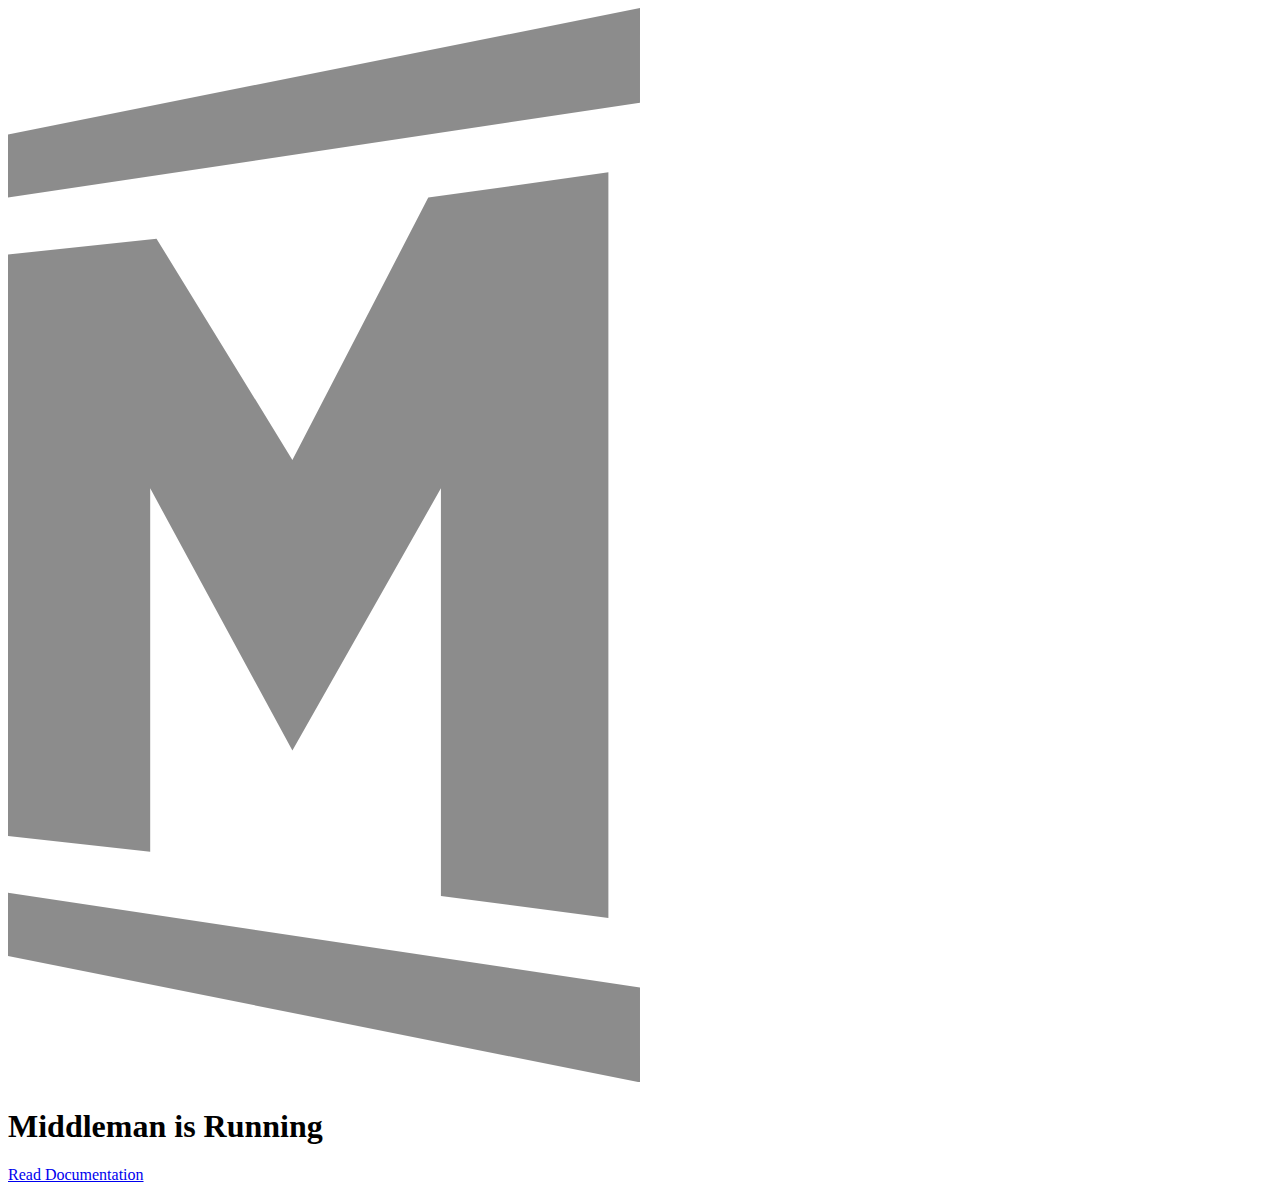
==== docs/index.html @ a5adbe54 "Changed name of build folder" ====
<!doctype html>
<html>
  <head>
    <meta charset="utf-8">
    <meta http-equiv="x-ua-compatible" content="ie=edge">
    <meta name="viewport"
          content="width=device-width, initial-scale=1, shrink-to-fit=no">
    <!-- Use the title from a page's frontmatter if it has one -->
    <title>Welcome to Middleman</title>
    <link href="/stylesheets/site.css" rel="stylesheet" />
    <script src="/javascripts/site.js"></script>
  </head>
  <body>
    <svg xmlns="http://www.w3.org/2000/svg" viewBox="0 0 400 340" class="middleman-logo" aria-labelledby="middleman-logo__title" role="img">
  <title id="middleman-logo__title">Middleman</title>
  <path class="middleman-logo__top-left-bar" fill-opacity=".45" d="M0 40L200 0v30L0 60z"/>
  <path class="middleman-logo__top-right-bar" fill="#fff" d="M200 0l200 40v20L200 30z"/>
  <path class="middleman-logo__left-m" fill-opacity=".45" d="M0 78v184l45 5V152l45 83 47-83v129l53 7V52l-57 8-43 83-43-70z"/>
  <path class="middleman-logo__right-m" fill="#fff" d="M400 78v184l-45 5V152l-45 83-47-83v129l-53 7V52l57 8 43 83 43-70z"/>
  <path class="middleman-logo__bottom-left-bar" fill-opacity=".45" d="M0 300l200 40v-30L0 280z"/>
  <path class="middleman-logo__bottom-right-bar" fill="#fff" d="M200 340l200-40v-20l-200 30z"/>
</svg>

<h1>
  Middleman is Running
</h1>

<a href="https://middlemanapp.com/basics/templating_language/" target="_blank">Read Documentation</a>

  </body>
</html>
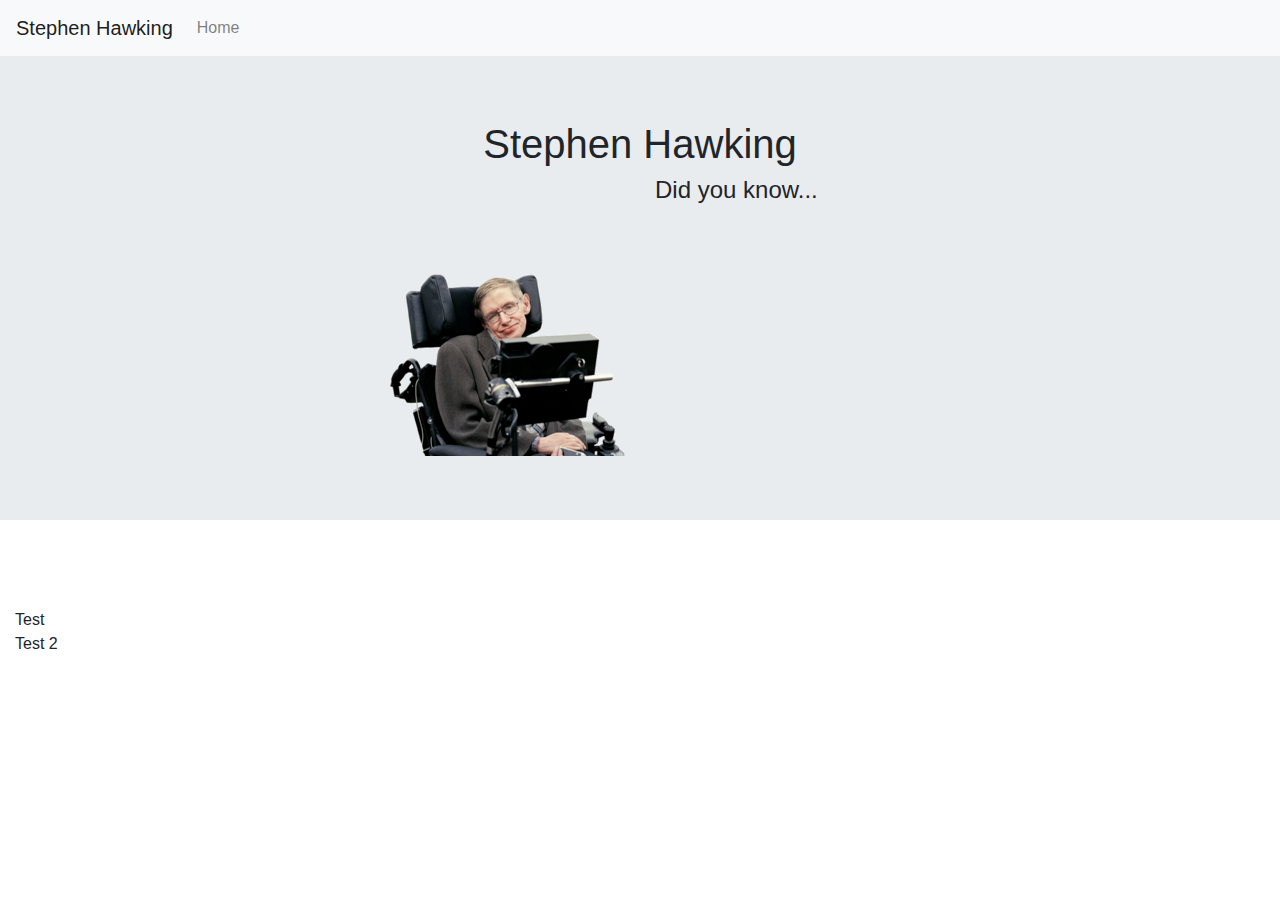
==== commit eb633476: "Updates" ====
--- a/docs/index.html
+++ b/docs/index.html
@@ -5,27 +5,60 @@
     <meta http-equiv="x-ua-compatible" content="ie=edge">
     <meta name="viewport"
           content="width=device-width, initial-scale=1, shrink-to-fit=no">
+    <link rel="stylesheet" href="https://maxcdn.bootstrapcdn.com/bootstrap/4.0.0/css/bootstrap.min.css" integrity="sha384-Gn5384xqQ1aoWXA+058RXPxPg6fy4IWvTNh0E263XmFcJlSAwiGgFAW/dAiS6JXm" crossorigin="anonymous">
     <!-- Use the title from a page's frontmatter if it has one -->
-    <title>Welcome to Middleman</title>
+    <title>Stephen Hawking | Home</title>
     <link href="/stylesheets/site.css" rel="stylesheet" />
-    <script src="/javascripts/site.js"></script>
+    <link rel="stylesheet"
+  href="https://cdn.jsdelivr.net/npm/animate.css@3.5.2/animate.min.css">
   </head>
   <body>
-    <svg xmlns="http://www.w3.org/2000/svg" viewBox="0 0 400 340" class="middleman-logo" aria-labelledby="middleman-logo__title" role="img">
-  <title id="middleman-logo__title">Middleman</title>
-  <path class="middleman-logo__top-left-bar" fill-opacity=".45" d="M0 40L200 0v30L0 60z"/>
-  <path class="middleman-logo__top-right-bar" fill="#fff" d="M200 0l200 40v20L200 30z"/>
-  <path class="middleman-logo__left-m" fill-opacity=".45" d="M0 78v184l45 5V152l45 83 47-83v129l53 7V52l-57 8-43 83-43-70z"/>
-  <path class="middleman-logo__right-m" fill="#fff" d="M400 78v184l-45 5V152l-45 83-47-83v129l-53 7V52l57 8 43 83 43-70z"/>
-  <path class="middleman-logo__bottom-left-bar" fill-opacity=".45" d="M0 300l200 40v-30L0 280z"/>
-  <path class="middleman-logo__bottom-right-bar" fill="#fff" d="M200 340l200-40v-20l-200 30z"/>
-</svg>
+    <nav class="navbar navbar-expand-lg navbar-light bg-light">
+      <a class="navbar-brand" href="#">Stephen Hawking</a>
+      <button class="navbar-toggler" type="button" data-toggle="collapse" data-target="#pageNavbar" aria-controls="pageNavbar" aria-expanded="false" aria-label="Toggle navigation">
+        <span class="navbar-toggler-icon"></span>
+      </button>
 
-<h1>
-  Middleman is Running
-</h1>
+      <div class="collapse navbar-collapse" id="pageNavbar">
+        <ul class="navbar-nav mr-auto">
+          <li class="nav-item">
+            <a class="nav-link" href="#">Home <span class="sr-only">(current)</span></a>
+          </li>
+        </ul>
+      </div>
+    </nav>
+    <script src="https://code.jquery.com/jquery-3.2.1.slim.min.js" integrity="sha384-KJ3o2DKtIkvYIK3UENzmM7KCkRr/rE9/Qpg6aAZGJwFDMVNA/GpGFF93hXpG5KkN" crossorigin="anonymous"></script>
+    <script src="https://cdnjs.cloudflare.com/ajax/libs/popper.js/1.12.9/umd/popper.min.js" integrity="sha384-ApNbgh9B+Y1QKtv3Rn7W3mgPxhU9K/ScQsAP7hUibX39j7fakFPskvXusvfa0b4Q" crossorigin="anonymous"></script>
+    <script src="https://maxcdn.bootstrapcdn.com/bootstrap/4.0.0/js/bootstrap.min.js" integrity="sha384-JZR6Spejh4U02d8jOt6vLEHfe/JQGiRRSQQxSfFWpi1MquVdAyjUar5+76PVCmYl" crossorigin="anonymous"></script>
+    <div class="jumbotron jumbotron-fluid page-background">
+  <h1 class="text-center">Stephen Hawking</h1>
+  <div class="row">
+    <div class="col-lg-6">
+      <img src="images/hawking-stephen.png" class="float-right animated bounceInLeft" />
+    </div>
+    <div class="col-lg-6">
+      <h4 class="text-left animated bounceInRight">Did you know...</h4>
+      <p class='text-left animated bounceInRight' id="dyk-text"></p>
+    </div>
+  </div>
+</div>
+<div class="container-fluid timeline">
+  <h1 class="text-white">Timeline</h1>
+  <div class="timeline-body">
+        <div class="timeline-item left animateOnScroll" >
+          <div class="animated content ">
+            Test
+          </div>
+        </div>
+        <div class="timeline-item right animateOnScroll">
+          <div class="content animated">
+            Test 2
+          </div>
+        </div>
+    </div>
+</div>
+<script src="/javascripts/home.js"></script>
 
-<a href="https://middlemanapp.com/basics/templating_language/" target="_blank">Read Documentation</a>
 
   </body>
 </html>
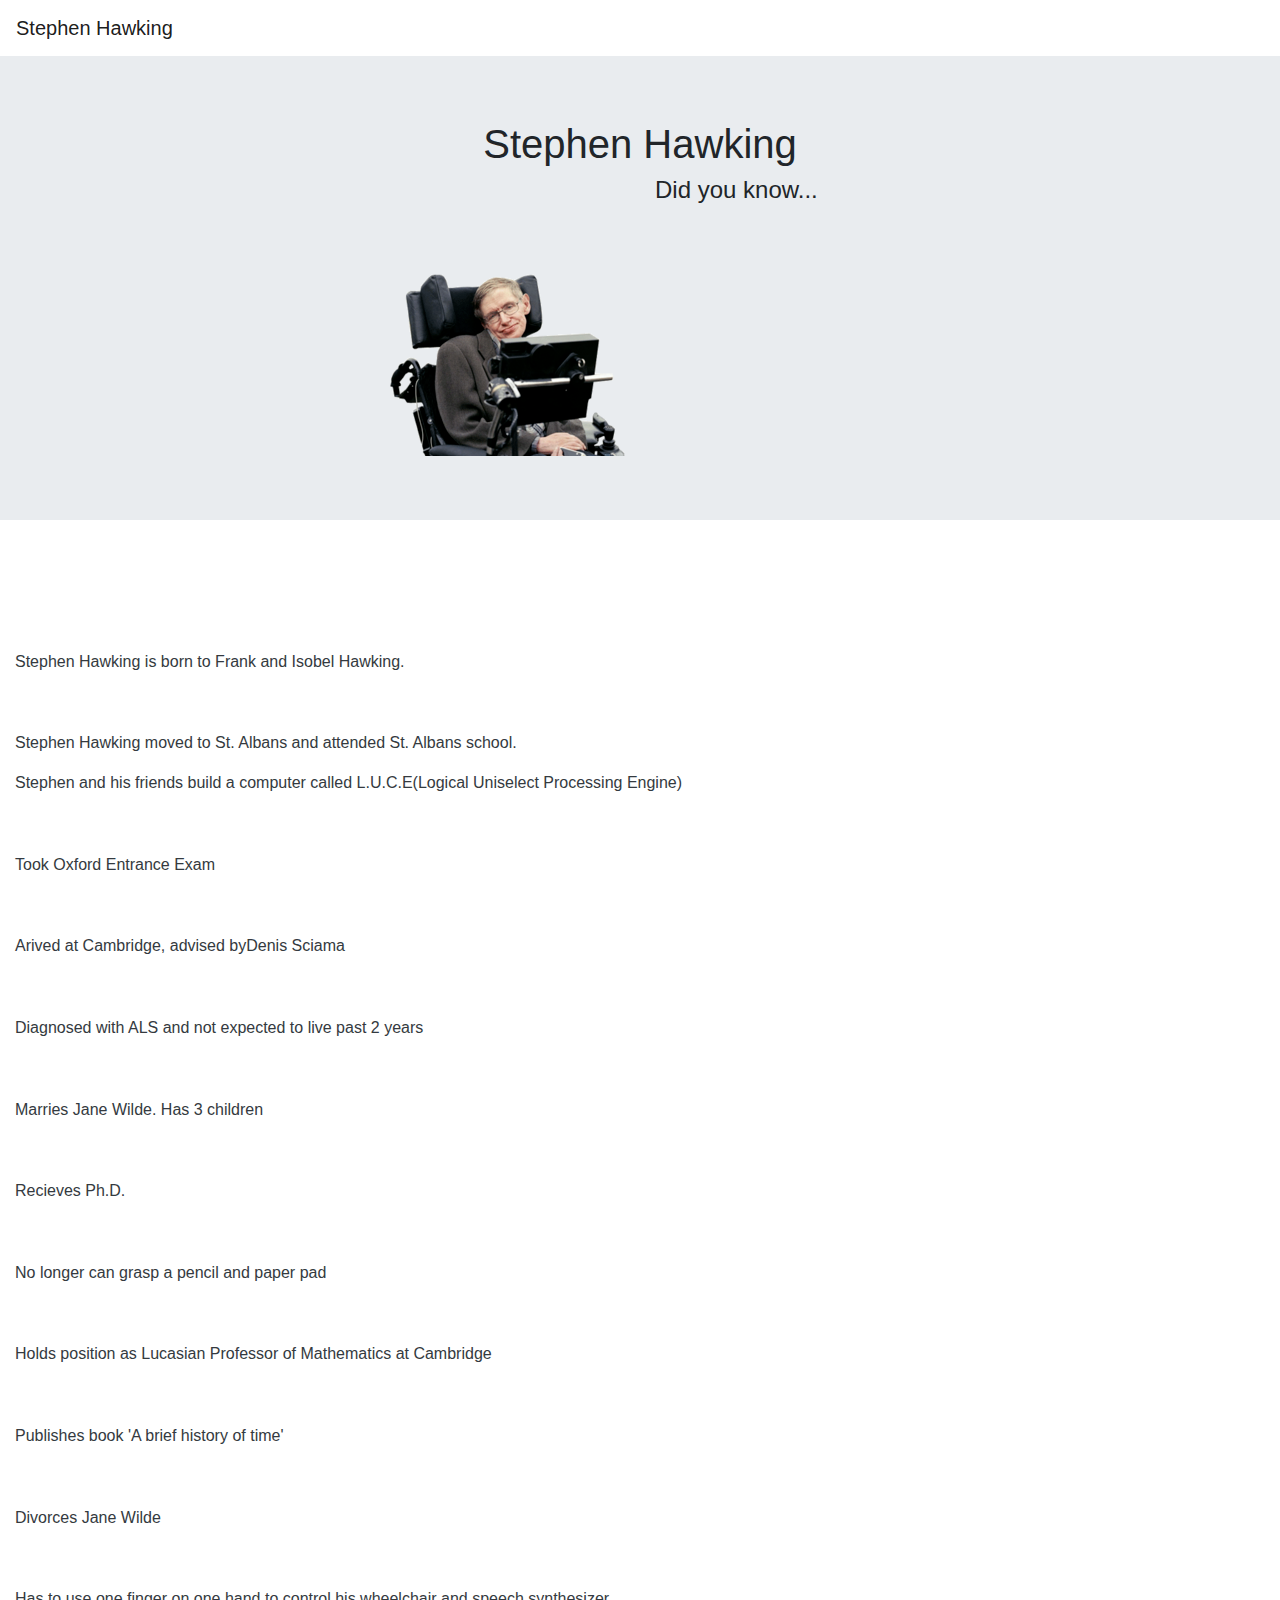
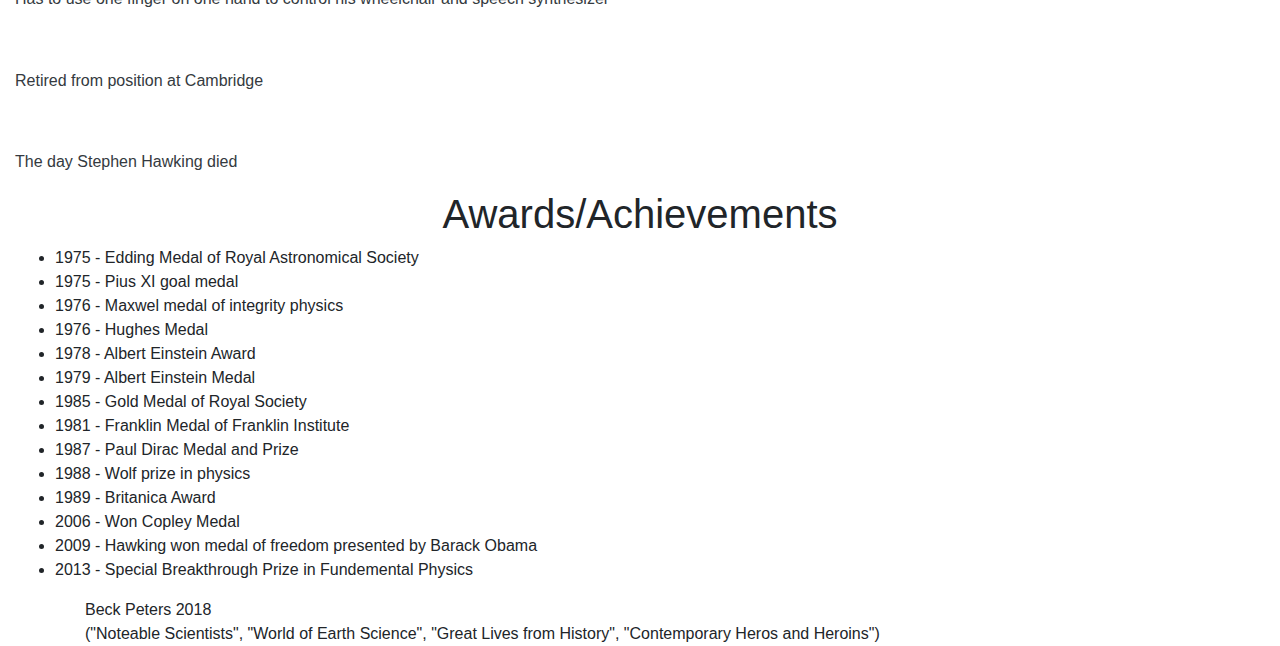
==== commit b26945d0: "Update" ====
--- a/docs/index.html
+++ b/docs/index.html
@@ -11,21 +11,22 @@
     <link href="/stylesheets/site.css" rel="stylesheet" />
     <link rel="stylesheet"
   href="https://cdn.jsdelivr.net/npm/animate.css@3.5.2/animate.min.css">
+  <link href="https://fonts.googleapis.com/css?family=Lobster" rel="stylesheet">
   </head>
   <body>
-    <nav class="navbar navbar-expand-lg navbar-light bg-light">
+    <nav class="navbar navbar-expand-lg navbar-light">
       <a class="navbar-brand" href="#">Stephen Hawking</a>
       <button class="navbar-toggler" type="button" data-toggle="collapse" data-target="#pageNavbar" aria-controls="pageNavbar" aria-expanded="false" aria-label="Toggle navigation">
         <span class="navbar-toggler-icon"></span>
       </button>
 
-      <div class="collapse navbar-collapse" id="pageNavbar">
+      <!-- <div class="collapse navbar-collapse" id="pageNavbar">
         <ul class="navbar-nav mr-auto">
           <li class="nav-item">
             <a class="nav-link" href="#">Home <span class="sr-only">(current)</span></a>
           </li>
         </ul>
-      </div>
+      </div> -->
     </nav>
     <script src="https://code.jquery.com/jquery-3.2.1.slim.min.js" integrity="sha384-KJ3o2DKtIkvYIK3UENzmM7KCkRr/rE9/Qpg6aAZGJwFDMVNA/GpGFF93hXpG5KkN" crossorigin="anonymous"></script>
     <script src="https://cdnjs.cloudflare.com/ajax/libs/popper.js/1.12.9/umd/popper.min.js" integrity="sha384-ApNbgh9B+Y1QKtv3Rn7W3mgPxhU9K/ScQsAP7hUibX39j7fakFPskvXusvfa0b4Q" crossorigin="anonymous"></script>
@@ -43,9 +44,9 @@
   </div>
 </div>
 <div class="container-fluid timeline">
-  <h1 class="text-white">Timeline</h1>
+  <h1 class="text-white">A brief history Timeline...</h1>
   <div class="timeline-body">
-        <div class="timeline-item left animateOnScroll" >
+        <!-- <div class="timeline-item left animateOnScroll" >
           <div class="animated content ">
             Test
           </div>
@@ -54,11 +55,213 @@
           <div class="content animated">
             Test 2
           </div>
-        </div>
-    </div>
+        </div> -->
+        <div class="timeline-item left animateOnScroll" >
+  <div class="animated content ">
+    <h3 class="text-white">Jan 8, 1942</h3>
+    <p class="event-content text-dark">
+      Stephen Hawking is born to Frank and Isobel Hawking.
+    </p>
+  </div>
+</div>
+
+        <div class="timeline-item right animateOnScroll" >
+  <div class="animated content ">
+    <h3 class="text-white">~1950</h3>
+    <p class="event-content text-dark">
+      Stephen Hawking moved to St. Albans and attended St. Albans school.
+    </p>
+  </div>
+</div>
+
+        <div class="timeline-item left animateOnScroll" >
+  <div class="animated content ">
+    <h3 class="text-white"></h3>
+    <p class="event-content text-dark">
+      Stephen and his friends build a computer called L.U.C.E(Logical Uniselect Processing Engine)
+    </p>
+  </div>
+</div>
+
+        <div class="timeline-item right animateOnScroll" >
+  <div class="animated content ">
+    <h3 class="text-white">1959</h3>
+    <p class="event-content text-dark">
+      Took Oxford Entrance Exam
+    </p>
+  </div>
+</div>
+
+        <div class="timeline-item left animateOnScroll" >
+  <div class="animated content ">
+    <h3 class="text-white">1962</h3>
+    <p class="event-content text-dark">
+      Arived at Cambridge, advised byDenis Sciama
+    </p>
+  </div>
+</div>
+
+        <div class="timeline-item right animateOnScroll" >
+  <div class="animated content ">
+    <h3 class="text-white">1963</h3>
+    <p class="event-content text-dark">
+      Diagnosed with ALS and not expected to live past 2 years
+    </p>
+  </div>
+</div>
+
+        <div class="timeline-item left animateOnScroll" >
+  <div class="animated content ">
+    <h3 class="text-white">July 14, 1965</h3>
+    <p class="event-content text-dark">
+      Marries Jane Wilde.  Has 3 children
+    </p>
+  </div>
+</div>
+
+        <div class="timeline-item right animateOnScroll" >
+  <div class="animated content ">
+    <h3 class="text-white">1968</h3>
+    <p class="event-content text-dark">
+      Recieves Ph.D.
+    </p>
+  </div>
+</div>
+
+        <div class="timeline-item left animateOnScroll" >
+  <div class="animated content ">
+    <h3 class="text-white">~1973</h3>
+    <p class="event-content text-dark">
+      No longer can grasp a pencil and paper pad
+    </p>
+  </div>
+</div>
+
+        <div class="timeline-item right animateOnScroll" >
+  <div class="animated content ">
+    <h3 class="text-white">1979</h3>
+    <p class="event-content text-dark">
+      Holds position as Lucasian Professor of Mathematics at Cambridge
+    </p>
+  </div>
+</div>
+
+        <div class="timeline-item left animateOnScroll" >
+  <div class="animated content ">
+    <h3 class="text-white">1989</h3>
+    <p class="event-content text-dark">
+      Publishes book 'A brief history of time'
+    </p>
+  </div>
+</div>
+
+        <div class="timeline-item right animateOnScroll" >
+  <div class="animated content ">
+    <h3 class="text-white">1991</h3>
+    <p class="event-content text-dark">
+      Divorces Jane Wilde
+    </p>
+  </div>
+</div>
+
+        <div class="timeline-item left animateOnScroll" >
+  <div class="animated content ">
+    <h3 class="text-white">1992</h3>
+    <p class="event-content text-dark">
+      Has to use one finger on one hand to control his wheelchair and speech synthesizer
+    </p>
+  </div>
+</div>
+
+        <div class="timeline-item right animateOnScroll" >
+  <div class="animated content ">
+    <h3 class="text-white">2009</h3>
+    <p class="event-content text-dark">
+      Retired from position at Cambridge
+    </p>
+  </div>
+</div>
+
+        <div class="timeline-item left animateOnScroll" >
+  <div class="animated content ">
+    <h3 class="text-white">March 14, 2018</h3>
+    <p class="event-content text-dark">
+      The day Stephen Hawking died
+    </p>
+  </div>
+</div>
+
+    </div>
+</div>
+<div class="container-fluid">
+  <h1 class="text-center"1>Awards/Achievements</h1>
+  <ul class="awards-list">
+    <li class="animated awards-item animateOnScroll">
+  1975 - Edding Medal of Royal Astronomical Society
+</li>
+
+    <li class="animated awards-item animateOnScroll">
+  1975 - Pius XI goal medal
+</li>
+
+    <li class="animated awards-item animateOnScroll">
+  1976 - Maxwel medal of integrity physics
+</li>
+
+    <li class="animated awards-item animateOnScroll">
+  1976 - Hughes Medal
+</li>
+
+    <li class="animated awards-item animateOnScroll">
+  1978 - Albert Einstein Award
+</li>
+
+    <li class="animated awards-item animateOnScroll">
+  1979 - Albert Einstein Medal
+</li>
+
+    <li class="animated awards-item animateOnScroll">
+  1985 - Gold Medal of Royal Society
+</li>
+
+    <li class="animated awards-item animateOnScroll">
+  1981 - Franklin Medal of Franklin Institute
+</li>
+
+    <li class="animated awards-item animateOnScroll">
+  1987 - Paul Dirac Medal and Prize
+</li>
+
+    <li class="animated awards-item animateOnScroll">
+  1988 - Wolf prize in physics
+</li>
+
+    <li class="animated awards-item animateOnScroll">
+  1989 - Britanica Award
+</li>
+
+    <li class="animated awards-item animateOnScroll">
+  2006 - Won Copley Medal
+</li>
+
+    <li class="animated awards-item animateOnScroll">
+  2009 - Hawking won medal of freedom presented by Barack Obama
+</li>
+
+    <li class="animated awards-item animateOnScroll">
+  2013 - Special Breakthrough Prize in Fundemental Physics
+</li>
+
+  </ul>
+
 </div>
 <script src="/javascripts/home.js"></script>
 
-
+    <div class="container">
+      <footer class="footer">
+        Beck Peters 2018<br />
+        ("Noteable Scientists", "World of Earth Science", "Great Lives from History", "Contemporary Heros and Heroins")
+      </footer>
+    </div>
   </body>
 </html>
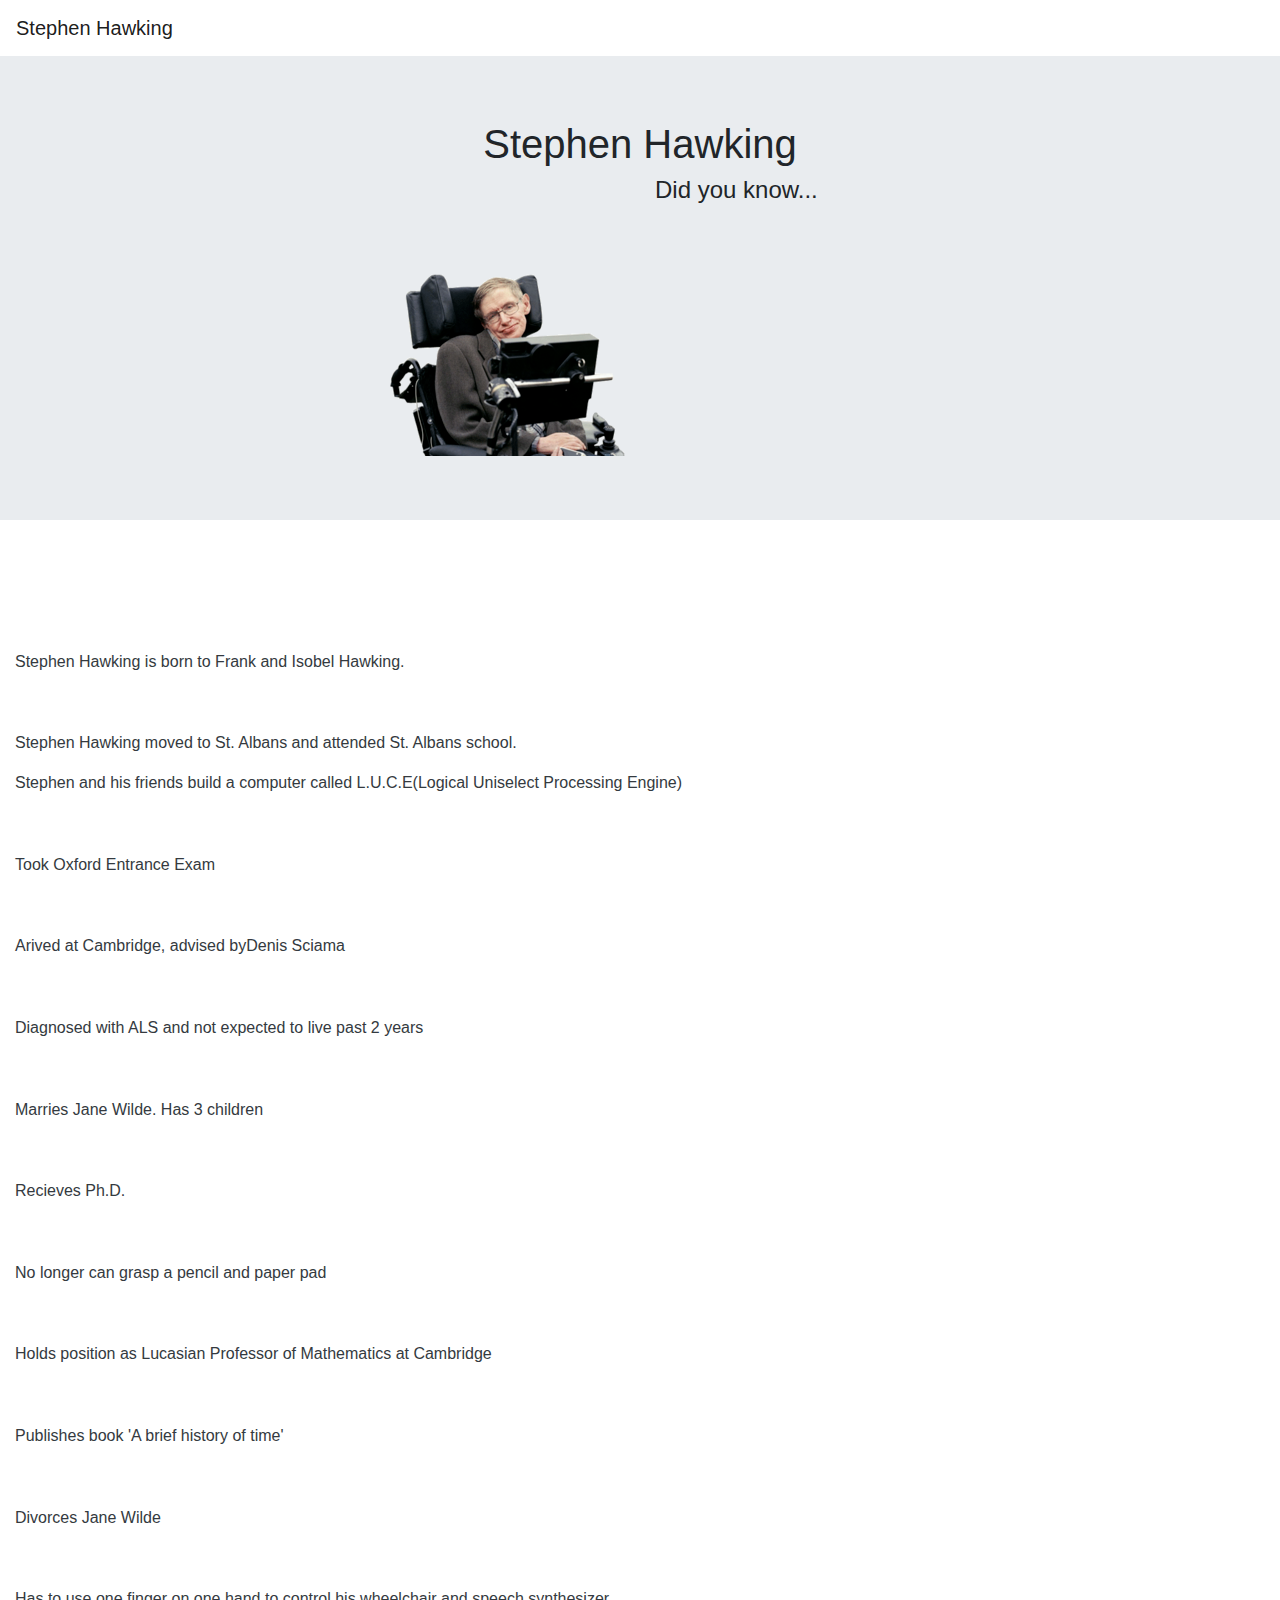
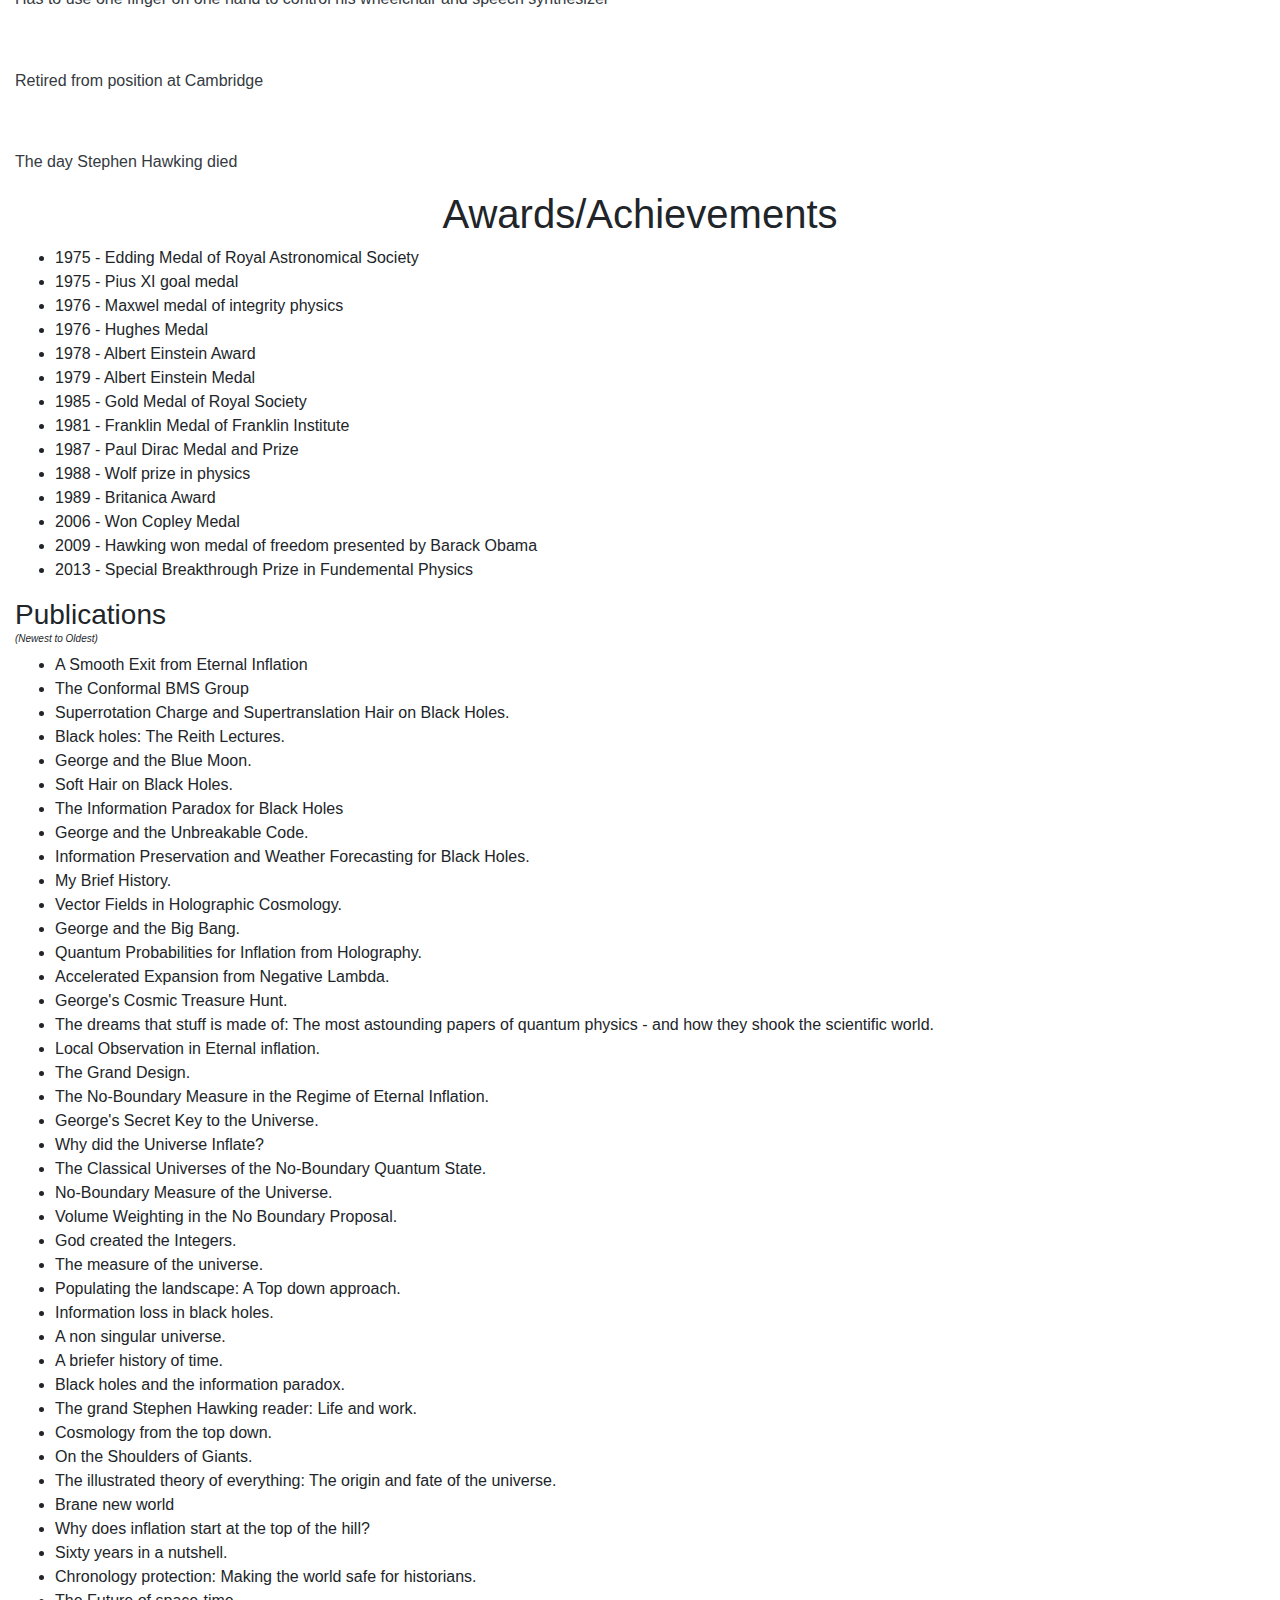
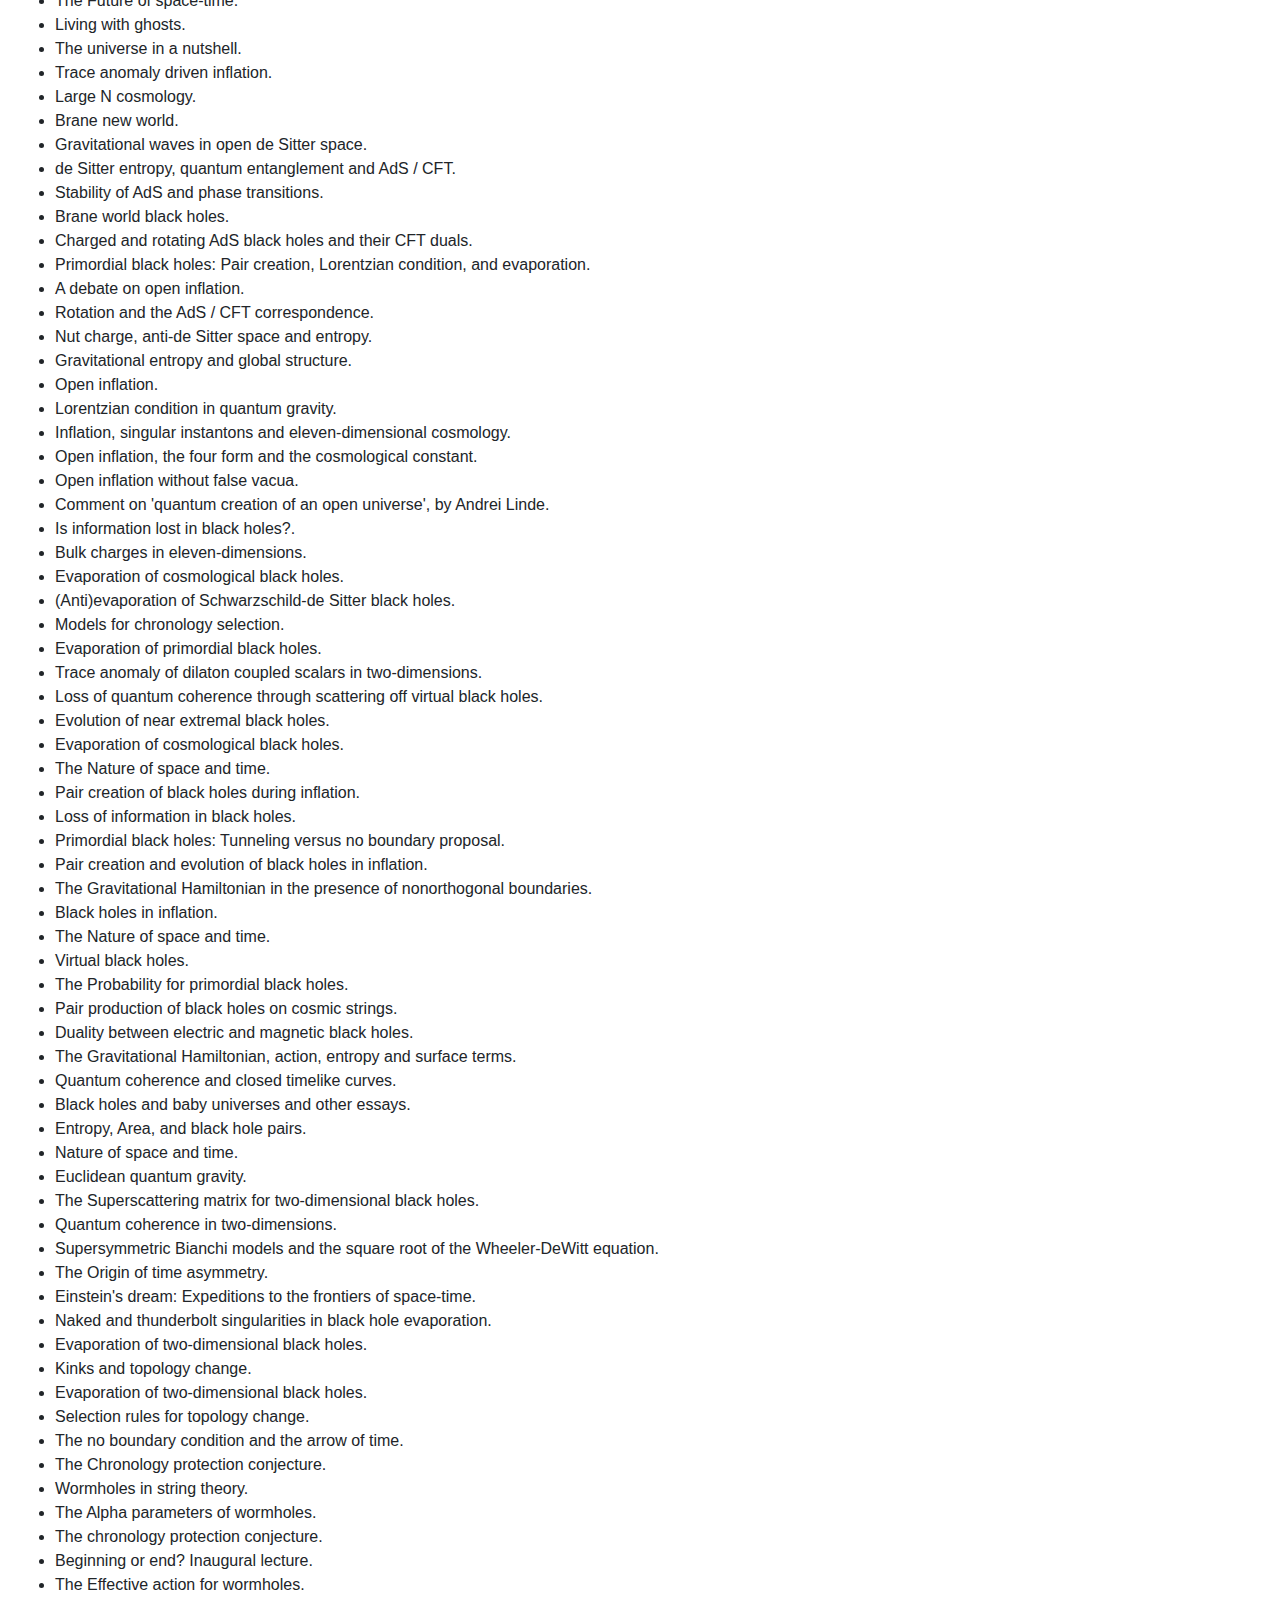
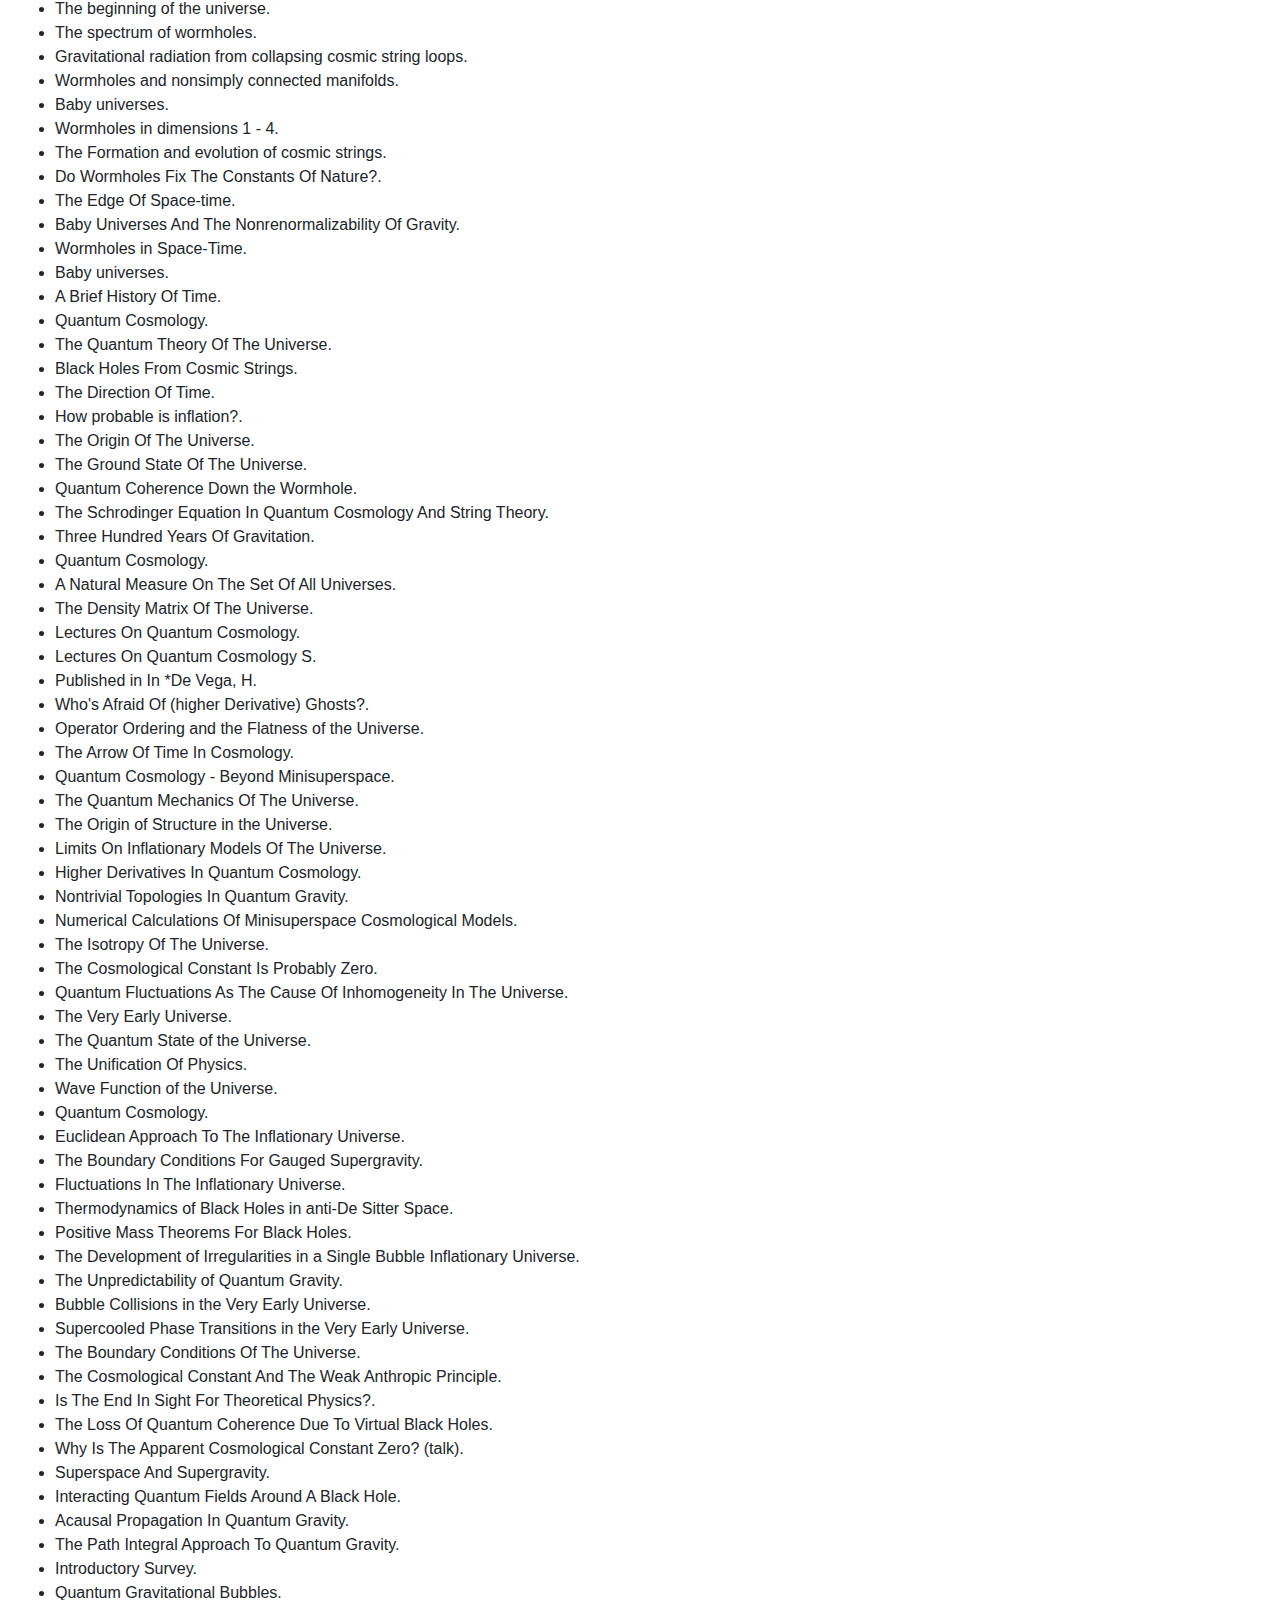
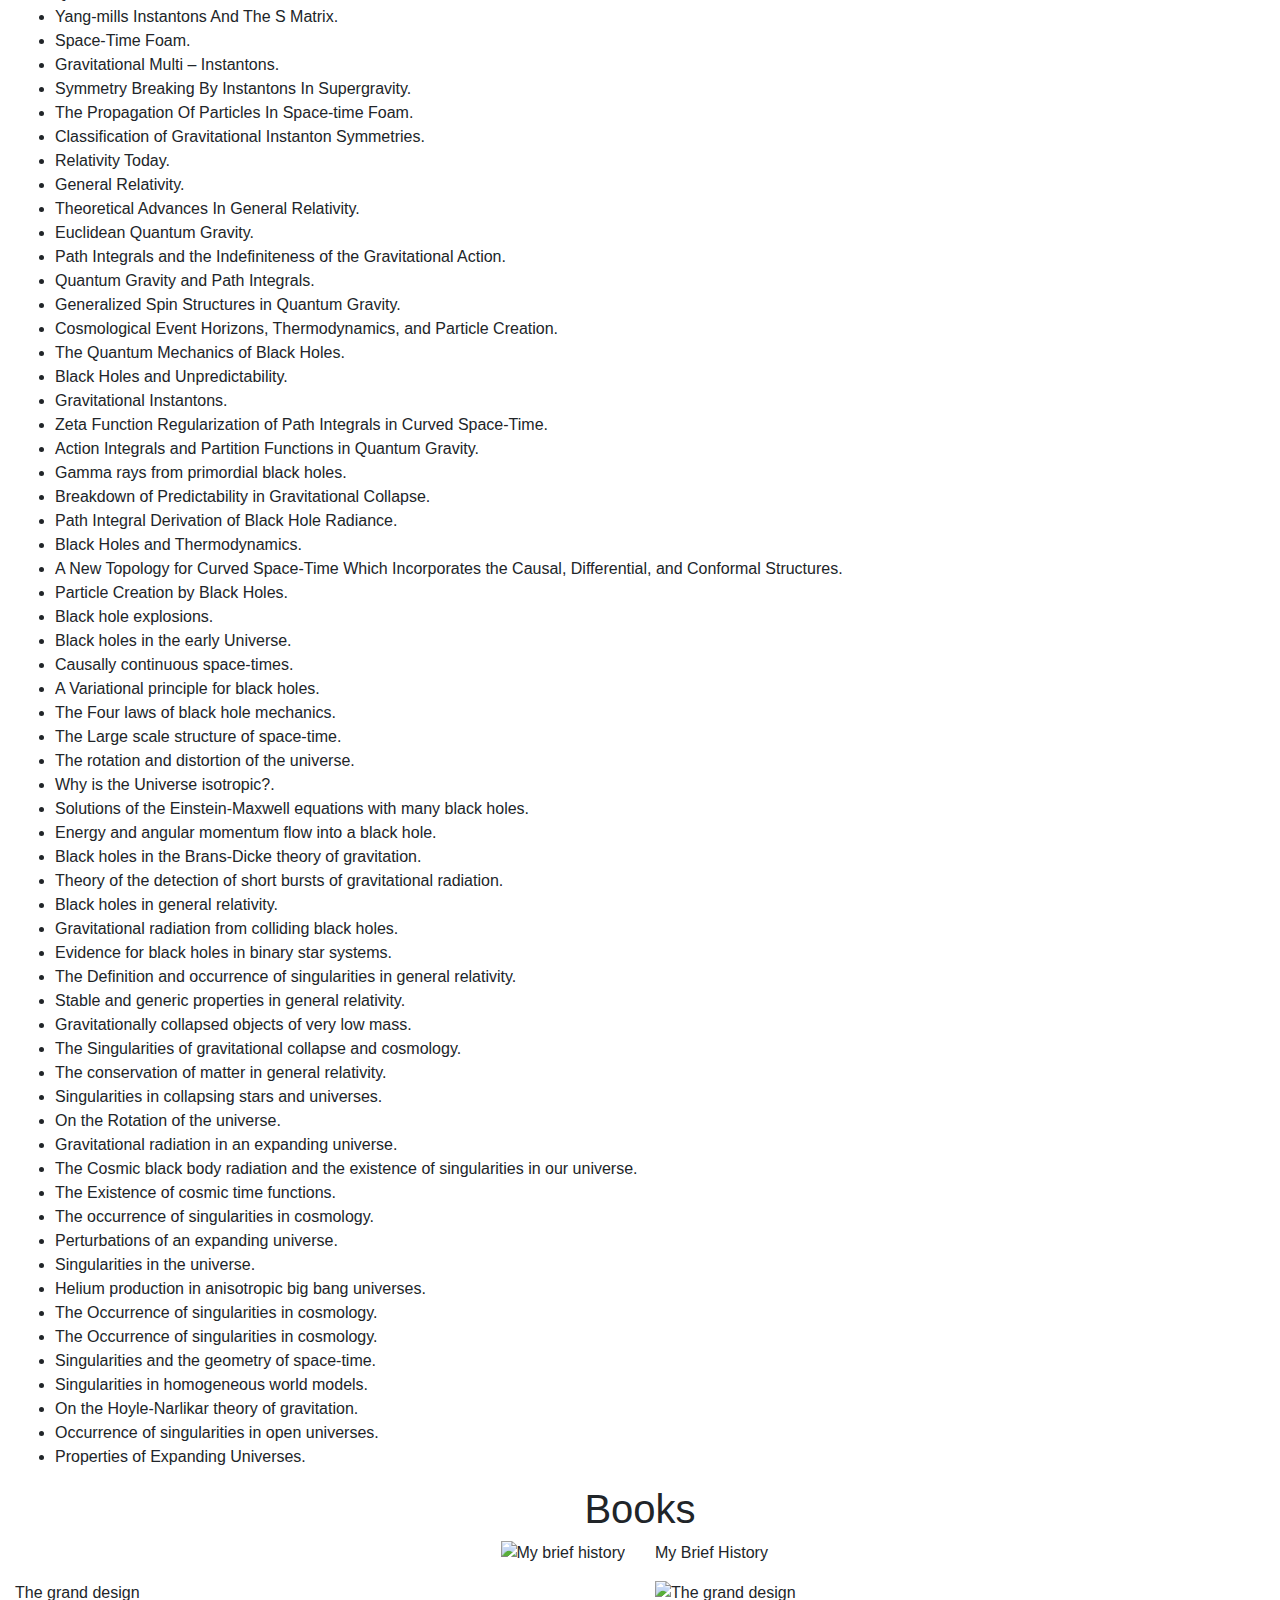
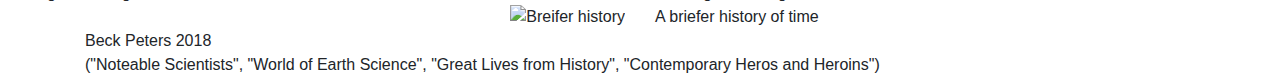
==== commit 63ea18ee: "Updates" ====
--- a/docs/index.html
+++ b/docs/index.html
@@ -15,7 +15,7 @@
   </head>
   <body>
     <nav class="navbar navbar-expand-lg navbar-light">
-      <a class="navbar-brand" href="#">Stephen Hawking</a>
+      <a class="navbar-brand white-text" href="#">Stephen Hawking</a>
       <button class="navbar-toggler" type="button" data-toggle="collapse" data-target="#pageNavbar" aria-controls="pageNavbar" aria-expanded="false" aria-label="Toggle navigation">
         <span class="navbar-toggler-icon"></span>
       </button>
@@ -253,7 +253,373 @@
 </li>
 
   </ul>
-
+</div>
+<div class="container-fluid publications">
+  <h3 style="margin-bottom: 1px">Publications</h3>
+  <h5 style="font-style: italic; font-size: 10px;">(Newest to Oldest)</h5>
+  <ul>
+    <li>
+      A Smooth Exit from Eternal Inflation
+    </li>
+    <li>
+      The Conformal BMS Group
+    </li>
+    <li>
+      Superrotation Charge and Supertranslation Hair on Black Holes.
+    </li>
+    <li>
+      Black holes: The Reith Lectures.
+    </li>
+    <li>
+      George and the Blue Moon.
+    </li>
+    <li>
+      Soft Hair on Black Holes.
+    </li>
+    <li>
+      The Information Paradox for Black Holes
+    </li>
+    <li>
+      George and the Unbreakable Code.
+    </li>
+    <li>
+      Information Preservation and Weather Forecasting for Black Holes.
+    </li>
+    <li>
+      My Brief History.
+    </li>
+    <li>
+      Vector Fields in Holographic Cosmology.
+    </li>
+    <li>
+      George and the Big Bang.
+    </li>
+    <li>
+      Quantum Probabilities for Inflation from Holography.
+    </li>
+    <li>
+      Accelerated Expansion from Negative Lambda.
+    </li>
+    <li>
+      George's Cosmic Treasure Hunt.
+    </li>
+    <li>
+      The dreams that stuff is made of: The most astounding papers of quantum physics - and how they shook the scientific world.
+    </li>
+    <li>
+      Local Observation in Eternal inflation.
+    </li>
+    <li>
+      The Grand Design.
+    </li>
+    <li>
+      The No-Boundary Measure in the Regime of Eternal Inflation.
+    </li>
+    <li>
+      George's Secret Key to the Universe.
+    </li>
+    <li>
+      Why did the Universe Inflate?
+    </li>
+    <li>
+      The Classical Universes of the No-Boundary Quantum State.
+    </li>
+    <li>
+      No-Boundary Measure of the Universe.
+    </li>
+    <li>
+      Volume Weighting in the No Boundary Proposal.
+    </li>
+    <li>
+      God created the Integers.
+    </li>
+    <li>
+      The measure of the universe.
+    </li>
+    <li>
+      Populating the landscape: A Top down approach.
+    </li>
+    <li>
+      Information loss in black holes.
+    </li>
+    <li>
+      A non singular universe.
+    </li>
+    <li>
+      A briefer  history of time.
+    </li>
+    <li>
+      Black holes and the information paradox.
+    </li>
+    <li>
+      The grand Stephen Hawking reader: Life and work.
+    </li>
+    <li>
+      Cosmology from the top down.
+    </li>
+    <li>
+      On the Shoulders of Giants.
+    </li>
+    <li>
+      The illustrated theory of everything: The origin and fate of the universe.
+    </li>
+    <li>
+      Brane new world
+    </li>
+    <li>
+      Why does inflation start at the top of the hill?
+    </li>
+    <li>
+      Sixty years in a nutshell.
+    </li>
+    <li>
+      Chronology protection: Making the world safe for historians.
+    </li>
+    <li>
+      The Future of space-time.
+    </li>
+    <li>
+      Living with ghosts.
+    </li>
+    <li>
+      The universe in a nutshell.
+    </li>
+    <li>
+      Trace anomaly driven inflation.
+    </li>
+    <li>
+      Large N cosmology.
+    </li>
+    <li>
+      Brane new world.
+    </li>
+    <li>
+      Gravitational waves in open de Sitter space.
+    </li>
+    <li>
+      de Sitter entropy, quantum entanglement and AdS / CFT.
+    </li>
+    <li>
+      Stability of AdS and phase transitions.
+    </li>
+    <li>
+      Brane world black holes.
+    </li>
+    <li>Charged and rotating AdS black holes and their CFT duals.</li>
+    <li>Primordial black holes: Pair creation, Lorentzian condition, and evaporation.</li>
+    <li>A debate on open inflation.</li>
+    <li>Rotation and the AdS / CFT correspondence.</li>
+    <li>Nut charge, anti-de Sitter space and entropy.</li>
+    <li>Gravitational entropy and global structure.</li>
+    <li>Open inflation.</li>
+    <li>Lorentzian condition in quantum gravity.</li>
+    <li>Inflation, singular instantons and eleven-dimensional cosmology.</li>
+    <li>Open inflation, the four form and the cosmological constant.</li>
+    <li>Open inflation without false vacua.</li>
+    <li>Comment on 'quantum creation of an open universe', by Andrei Linde.</li>
+    <li>Is information lost in black holes?.</li>
+    <li>Bulk charges in eleven-dimensions.</li>
+    <li>Evaporation of cosmological black holes.</li>
+    <li>(Anti)evaporation of Schwarzschild-de Sitter black holes.</li>
+    <li>Models for chronology selection.</li>
+    <li>Evaporation of primordial black holes.</li>
+    <li>Trace anomaly of dilaton coupled scalars in two-dimensions.</li>
+    <li>Loss of quantum coherence through scattering off virtual black holes.</li>
+    <li>Evolution of near extremal black holes.</li>
+    <li>Evaporation of cosmological black holes.</li>
+    <li>The Nature of space and time.</li>
+    <li>Pair creation of black holes during inflation.</li>
+    <li>Loss of information in black holes.</li>
+    <li>Primordial black holes: Tunneling versus no boundary proposal.</li>
+    <li>Pair creation and evolution of black holes in inflation.</li>
+    <li>The Gravitational Hamiltonian in the presence of nonorthogonal boundaries.</li>
+    <li>Black holes in inflation.</li>
+    <li>The Nature of space and time.</li>
+    <li>Virtual black holes.</li>
+    <li>The Probability for primordial black holes.</li>
+    <li>Pair production of black holes on cosmic strings.</li>
+    <li>Duality between electric and magnetic black holes.</li>
+    <li>The Gravitational Hamiltonian, action, entropy and surface terms.</li>
+    <li>Quantum coherence and closed timelike curves.</li>
+    <li>Black holes and baby universes and other essays.</li>
+    <li>Entropy, Area, and black hole pairs.</li>
+    <li>Nature of space and time.</li>
+    <li>Euclidean quantum  gravity.</li>
+    <li>The Superscattering matrix for two-dimensional black holes.</li>
+    <li>Quantum coherence in  two-dimensions.</li>
+    <li>Supersymmetric Bianchi models and the square root of the Wheeler-DeWitt equation.</li>
+    <li>The Origin of time asymmetry.</li>
+    <li>Einstein's dream: Expeditions to the frontiers of space-time.</li>
+    <li>Naked and thunderbolt singularities in black hole evaporation.</li>
+    <li>Evaporation of two-dimensional black holes.</li>
+    <li>Kinks and topology change.</li>
+    <li>Evaporation of two-dimensional black holes.</li>
+    <li>Selection rules for topology change.</li>
+    <li>The no boundary condition and the arrow of time.</li>
+    <li>The Chronology protection conjecture.</li>
+    <li>Wormholes in string theory.</li>
+    <li>The Alpha parameters of  wormholes.</li>
+    <li>The chronology protection conjecture.</li>
+    <li>Beginning or end? Inaugural lecture.</li>
+    <li>The Effective action for wormholes.</li>
+    <li>The beginning of the universe.</li>
+    <li>The spectrum of wormholes.</li>
+    <li>Gravitational radiation from collapsing cosmic string loops.</li>
+    <li>Wormholes and nonsimply connected manifolds.</li>
+    <li>Baby universes.</li>
+    <li>Wormholes in dimensions 1 - 4.</li>
+    <li>The Formation and evolution of cosmic strings.</li>
+    <li>Do Wormholes Fix The Constants Of Nature?.</li>
+    <li>The Edge Of Space-time.</li>
+    <li>Baby Universes And The Nonrenormalizability Of Gravity.</li>
+    <li>Wormholes in Space-Time.</li>
+    <li>Baby universes.</li>
+    <li>A Brief History Of Time.</li>
+    <li>Quantum Cosmology.</li>
+    <li>The Quantum Theory Of The Universe.</li>
+    <li>Black Holes From Cosmic Strings.</li>
+    <li>The Direction Of Time.</li>
+    <li>How probable is inflation?.</li>
+    <li>The Origin Of The Universe.</li>
+    <li>The Ground State Of The Universe.</li>
+    <li>Quantum Coherence Down the Wormhole.</li>
+    <li>The Schrodinger Equation In Quantum Cosmology And String Theory.</li>
+    <li>Three Hundred Years Of Gravitation.</li>
+    <li>Quantum Cosmology.</li>
+    <li>A Natural Measure On The Set Of All Universes.</li>
+    <li>The Density Matrix Of The Universe.</li>
+    <li>Lectures On Quantum Cosmology.</li>
+    <li>Lectures On Quantum Cosmology S.</li>
+    <li>Published in In *De Vega, H.</li>
+    <li>Who's Afraid Of (higher Derivative) Ghosts?.</li>
+    <li>Operator Ordering and the Flatness of the Universe.</li>
+    <li>The Arrow Of Time In Cosmology.</li>
+    <li>Quantum Cosmology - Beyond Minisuperspace.</li>
+    <li>The  Quantum Mechanics Of The Universe.</li>
+    <li>The Origin of Structure in the Universe.</li>
+    <li>Limits On Inflationary Models Of The Universe.</li>
+    <li>Higher Derivatives In Quantum Cosmology.</li>
+    <li>Nontrivial Topologies In Quantum Gravity.</li>
+    <li>Numerical Calculations Of Minisuperspace Cosmological Models.</li>
+    <li>The  Isotropy Of The Universe.</li>
+    <li>The Cosmological Constant Is Probably Zero.</li>
+    <li>Quantum Fluctuations As The Cause Of Inhomogeneity In The Universe.</li>
+    <li>The Very Early Universe.</li>
+    <li>The Quantum State of the Universe.</li>
+    <li>The Unification Of Physics.</li>
+    <li>Wave Function of the Universe.</li>
+    <li>Quantum Cosmology.</li>
+    <li>Euclidean Approach To The Inflationary Universe.</li>
+    <li>The Boundary Conditions For Gauged Supergravity.</li>
+    <li>Fluctuations  In The Inflationary Universe.</li>
+    <li>Thermodynamics of Black Holes in anti-De Sitter Space.</li>
+    <li>Positive Mass Theorems For Black Holes.</li>
+    <li>The Development of Irregularities in a Single Bubble Inflationary Universe.</li>
+    <li>The Unpredictability of Quantum Gravity.</li>
+    <li>Bubble Collisions in the Very Early Universe.</li>
+    <li>Supercooled Phase Transitions in the Very Early Universe.</li>
+    <li>The Boundary Conditions Of The Universe.</li>
+    <li>The Cosmological Constant And The Weak Anthropic Principle.</li>
+    <li>Is The End In Sight For Theoretical Physics?.</li>
+    <li>The Loss Of Quantum Coherence Due To Virtual Black  Holes.</li>
+    <li>Why Is The Apparent Cosmological Constant Zero?  (talk).</li>
+    <li>Superspace  And Supergravity.</li>
+    <li>Interacting Quantum Fields Around A Black Hole.</li>
+    <li>Acausal Propagation In Quantum Gravity.</li>
+    <li>The Path Integral Approach To Quantum  Gravity.</li>
+    <li>Introductory Survey.</li>
+    <li>Quantum Gravitational Bubbles.</li>
+    <li>Yang-mills Instantons And The S Matrix.</li>
+    <li>Space-Time Foam.</li>
+    <li>Gravitational Multi – Instantons.</li>
+    <li>Symmetry Breaking By Instantons In Supergravity.</li>
+    <li>The Propagation Of Particles In Space-time Foam.</li>
+    <li>Classification of Gravitational Instanton Symmetries.</li>
+    <li>Relativity Today.</li>
+    <li>General Relativity.</li>
+    <li>Theoretical Advances In General Relativity.</li>
+    <li>Euclidean Quantum Gravity.</li>
+    <li>Path Integrals and the Indefiniteness of the Gravitational Action.</li>
+    <li>Quantum Gravity and Path Integrals.</li>
+    <li>Generalized Spin Structures in Quantum Gravity.</li>
+    <li>Cosmological Event Horizons, Thermodynamics, and Particle Creation.</li>
+    <li>The Quantum Mechanics of Black Holes.</li>
+    <li>Black Holes and Unpredictability.</li>
+    <li>Gravitational Instantons.</li>
+    <li>Zeta Function Regularization of Path Integrals in Curved Space-Time.</li>
+    <li>Action Integrals and Partition Functions in Quantum Gravity.</li>
+    <li>Gamma rays from primordial black holes.</li>
+    <li>Breakdown of Predictability in Gravitational Collapse.</li>
+    <li>Path Integral Derivation of Black Hole Radiance.</li>
+    <li>Black Holes and Thermodynamics.</li>
+    <li>A New Topology for Curved Space-Time Which Incorporates the Causal, Differential, and Conformal Structures.</li>
+    <li>Particle Creation by Black Holes.</li>
+    <li>Black hole explosions.</li>
+    <li>Black holes in the early Universe.</li>
+    <li>Causally continuous space-times.</li>
+    <li>A Variational principle for black holes.</li>
+    <li>The Four laws of black hole mechanics.</li>
+    <li>The Large scale structure of space-time.</li>
+    <li>The rotation and distortion of the universe.</li>
+    <li>Why is the Universe isotropic?.</li>
+    <li>Solutions of the Einstein-Maxwell equations with many black holes.</li>
+    <li>Energy and angular momentum flow into a black hole.</li>
+    <li>Black holes in the Brans-Dicke theory of gravitation.</li>
+    <li>Theory of the detection of short bursts of gravitational radiation.</li>
+    <li>Black holes in general relativity.</li>
+    <li>Gravitational radiation from colliding black holes.</li>
+    <li>Evidence for black holes in binary star systems.</li>
+    <li>The Definition and occurrence of singularities in general relativity.</li>
+    <li>Stable and generic properties in general relativity.</li>
+    <li>Gravitationally collapsed objects of very low mass.</li>
+    <li>The Singularities of gravitational collapse and cosmology.</li>
+    <li>The conservation of matter in general relativity.</li>
+    <li>Singularities in collapsing stars and universes.</li>
+    <li>On the Rotation of the universe.</li>
+    <li>Gravitational radiation in an expanding universe.</li>
+    <li>The Cosmic black body radiation and the existence of singularities in our universe.</li>
+    <li>The Existence of cosmic time functions.</li>
+    <li>The occurrence of singularities in cosmology.</li>
+    <li>Perturbations of an expanding universe.</li>
+    <li>Singularities in the universe.</li>
+    <li>Helium production in anisotropic big bang universes.</li>
+    <li>The Occurrence of singularities in cosmology.</li>
+    <li>The Occurrence of singularities in cosmology.</li>
+    <li>Singularities and the geometry of space-time.</li>
+    <li>Singularities in homogeneous world models.</li>
+    <li>On the Hoyle-Narlikar theory of gravitation.</li>
+    <li>Occurrence of singularities in open universes.</li>
+    <li>Properties of Expanding Universes.</li>
+  </ul>
+</div>
+<div class="container-fluid">
+  <h1 class="text-center">Books</h1>
+  <div class="row">
+    <div class="col-lg-6">
+      <img src="/images/my_brief_history.jpg" class="float-right" alt="My brief history" />
+    </div>
+    <div class='col-lg-6'>
+      <p>
+        My Brief History
+      </p>
+    </div>
+  </div>
+  <div class="row">
+    <div class="col-lg-6">
+      The grand design
+    </div>
+    <div class="col-lg-6">
+      <img src="/images/the_grand_design.gif" class="float-left" alt="The grand design" />
+    </div>
+  </div>
+  <div class="row">
+    <div class="col-lg-6">
+      <img src="/images/breifer_history.jpg" class="float-right" alt="Breifer history" />
+    </div>
+    <div class="col-lg-6">
+      A briefer history of time
+    </div>
+  </div>
 </div>
 <script src="/javascripts/home.js"></script>
 
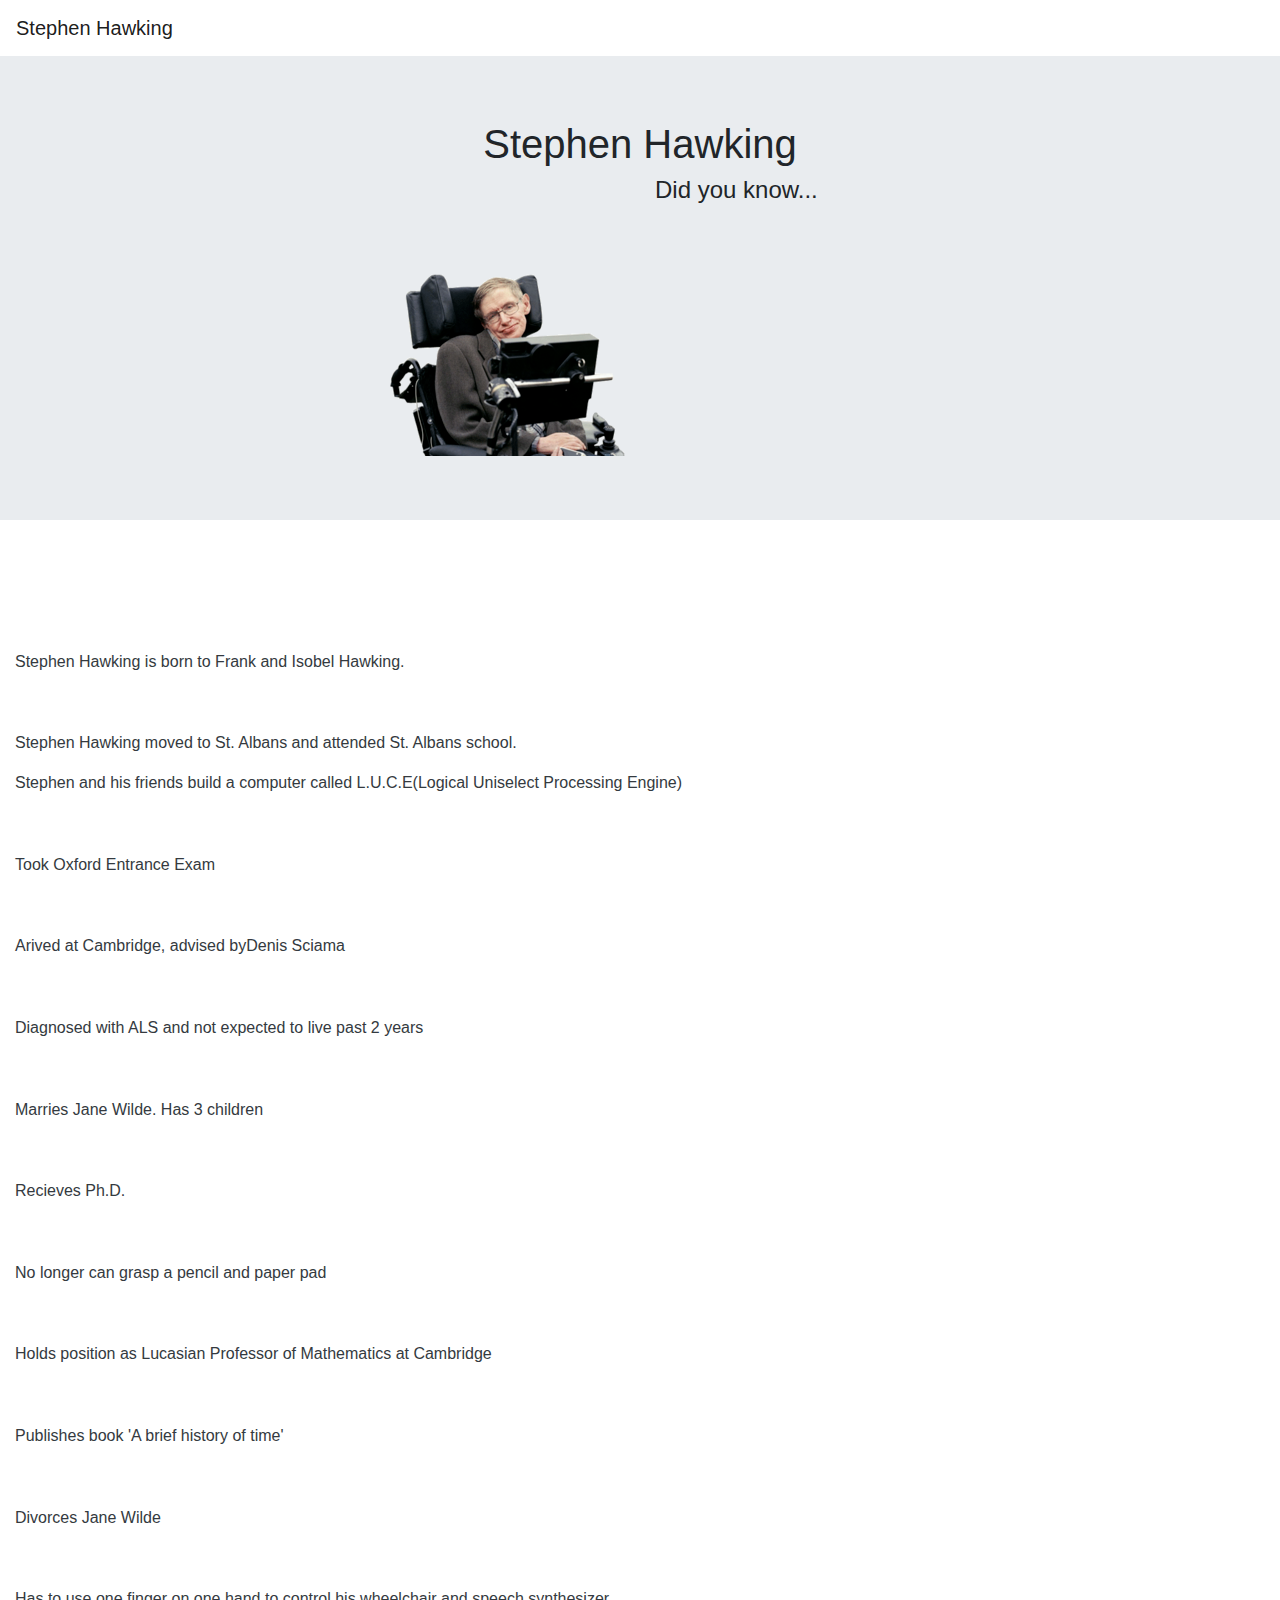
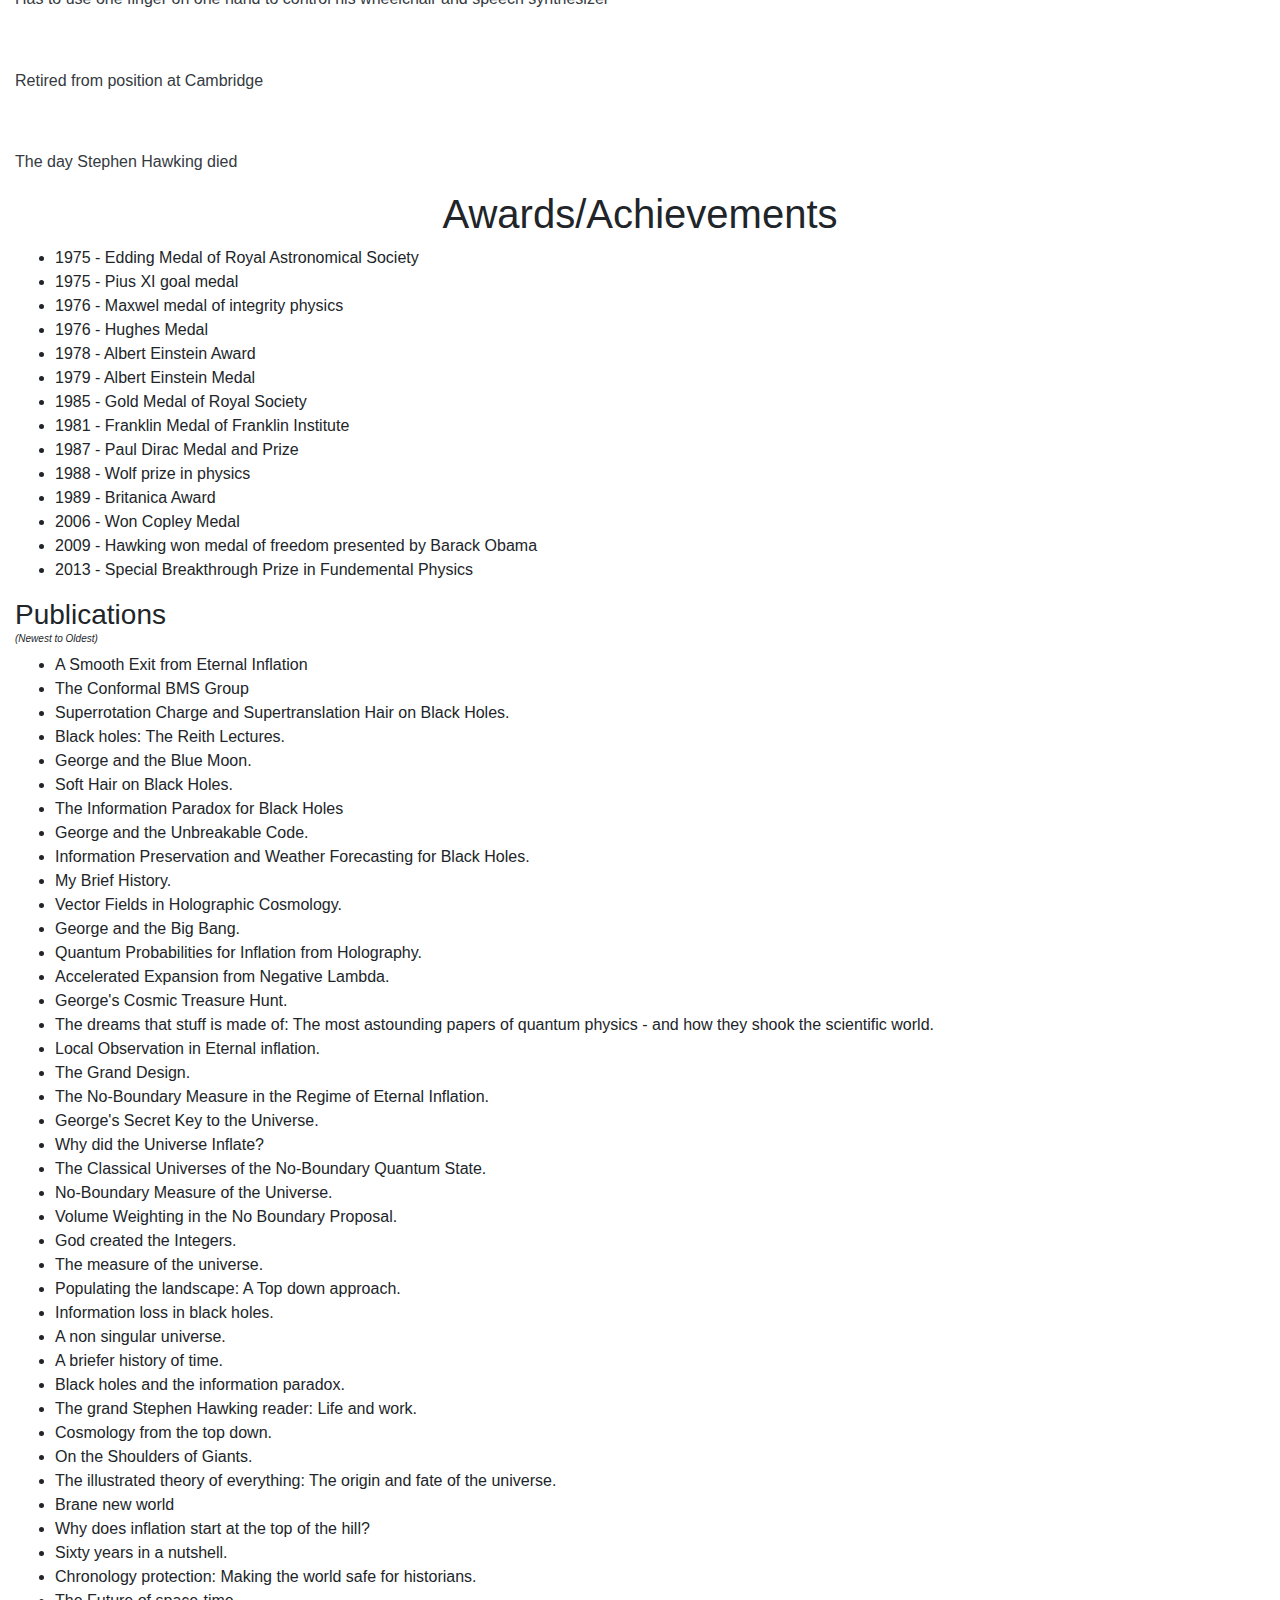
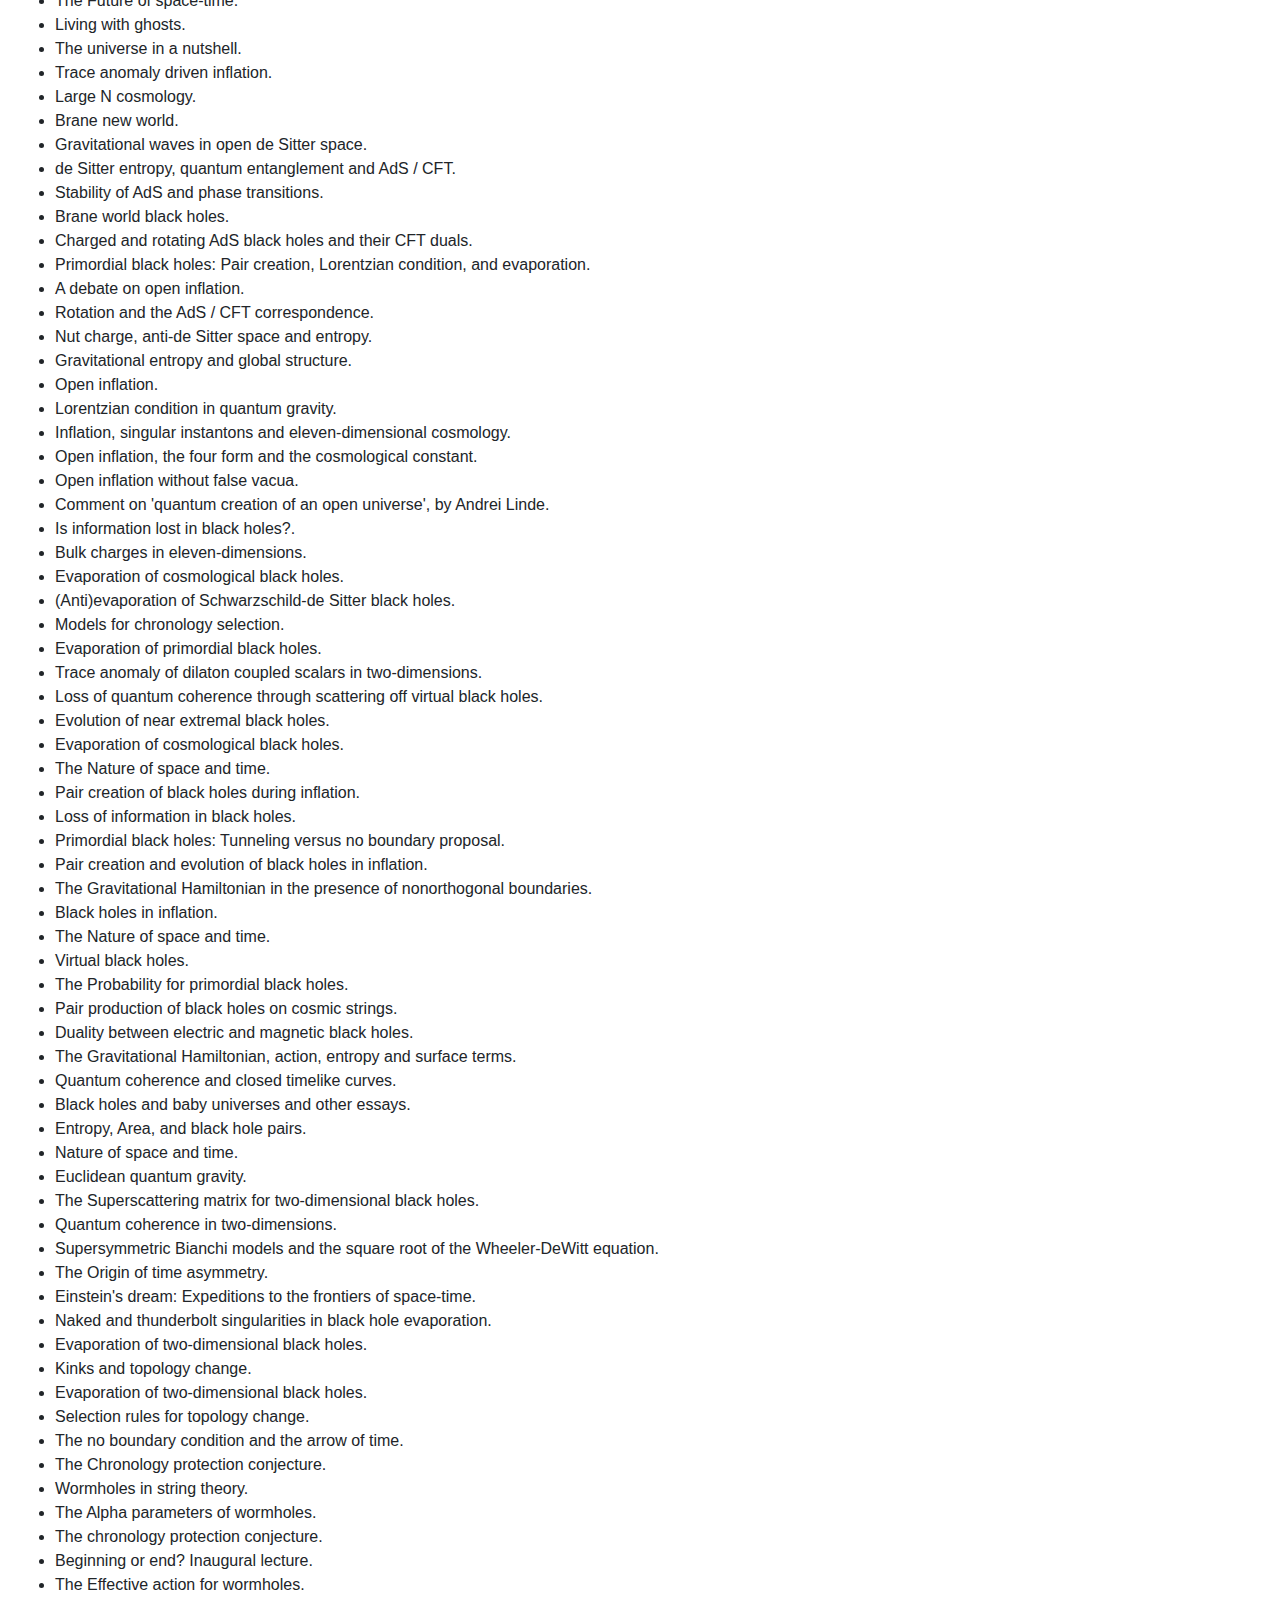
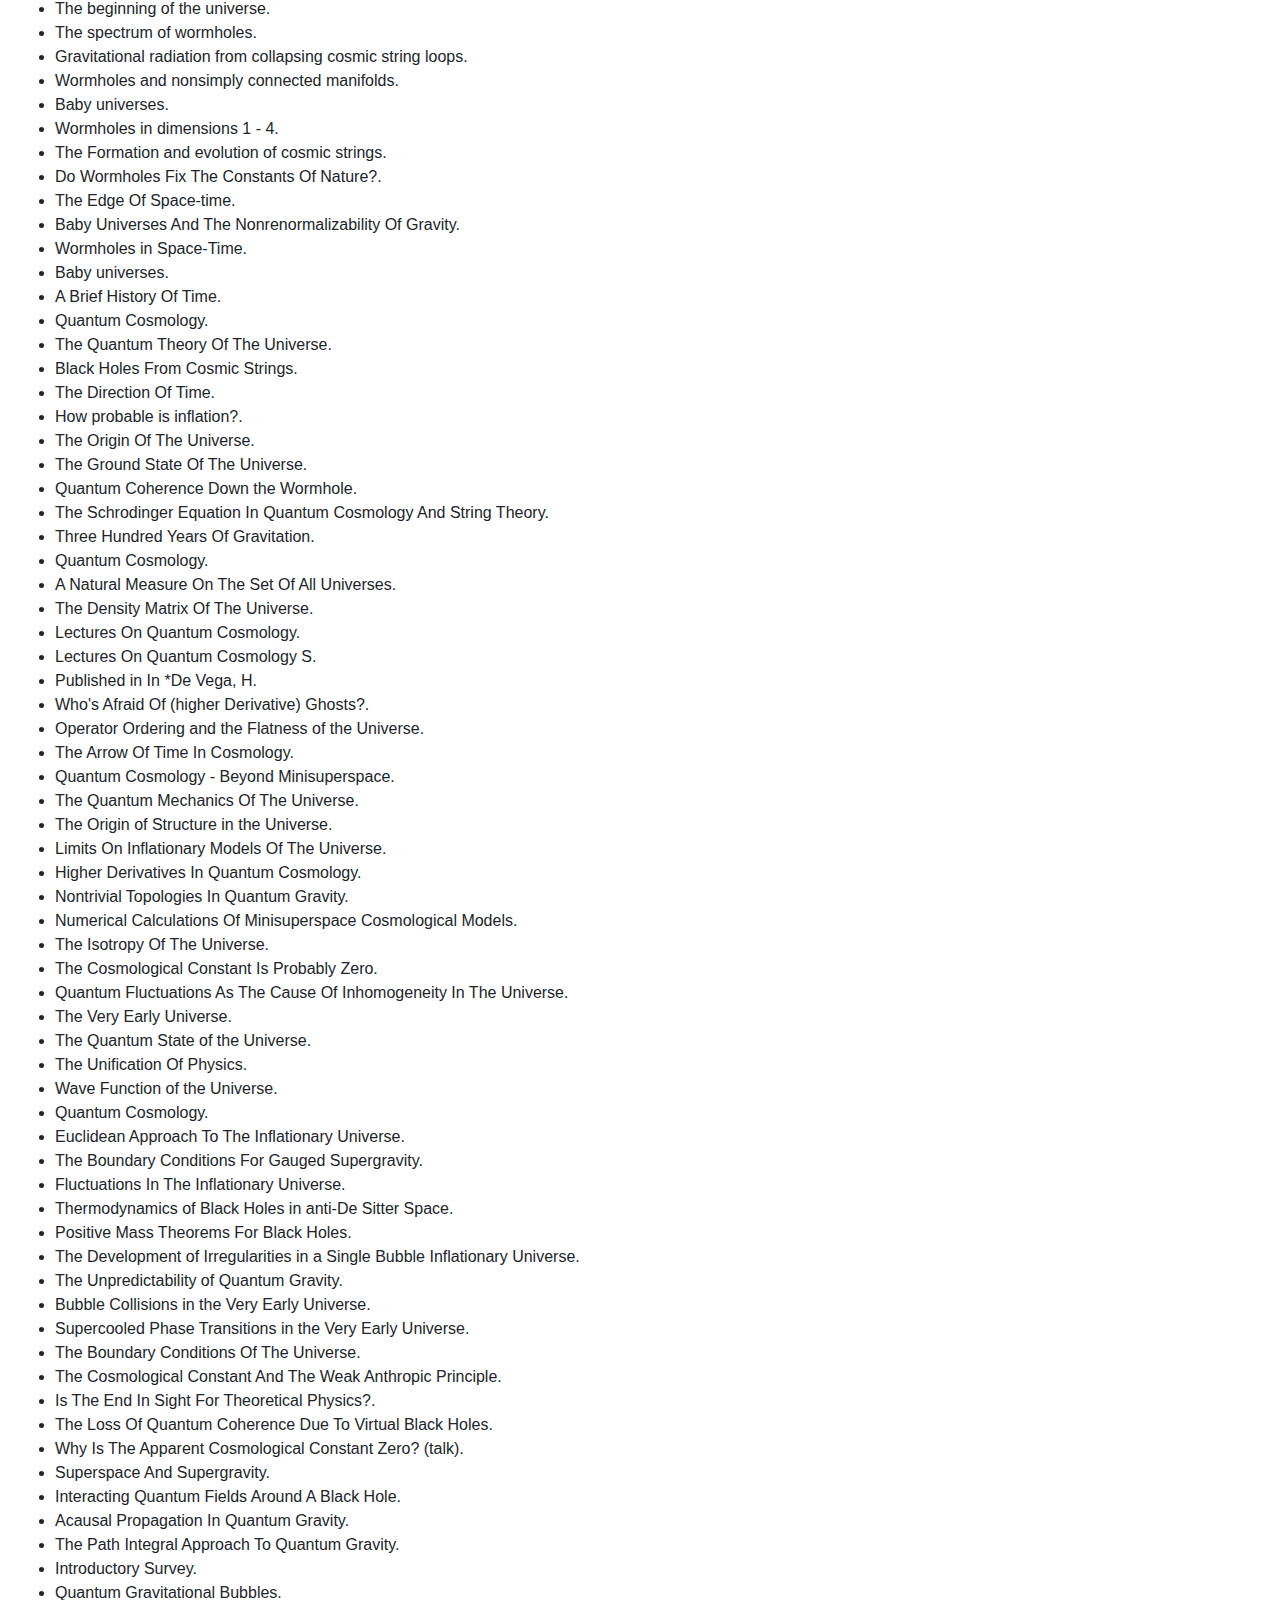
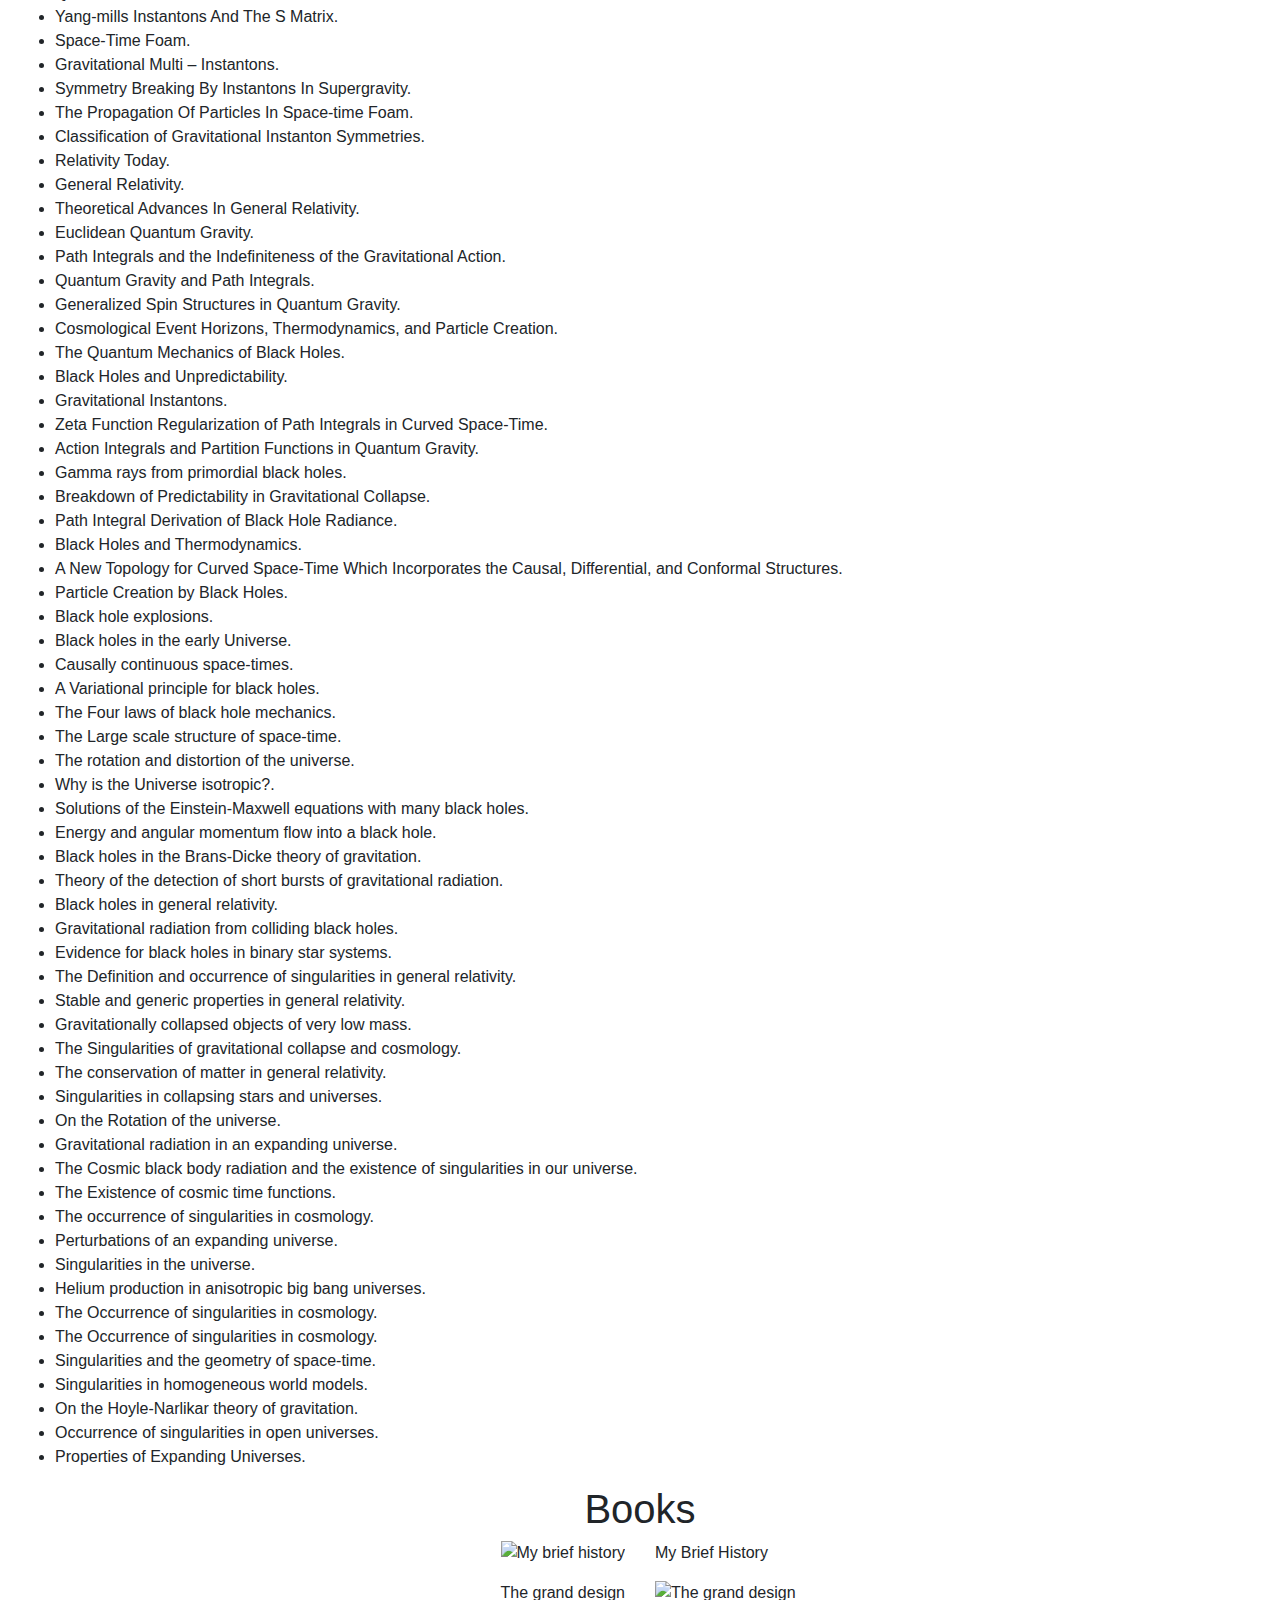
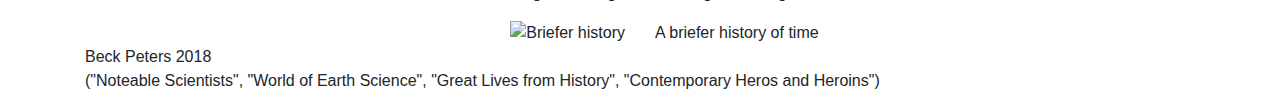
==== commit 7ee3c556: "Updates" ====
--- a/docs/index.html
+++ b/docs/index.html
@@ -606,7 +606,9 @@
   </div>
   <div class="row">
     <div class="col-lg-6">
-      The grand design
+      <p class="float-right">
+        The grand design
+      </p>
     </div>
     <div class="col-lg-6">
       <img src="/images/the_grand_design.gif" class="float-left" alt="The grand design" />
@@ -614,7 +616,7 @@
   </div>
   <div class="row">
     <div class="col-lg-6">
-      <img src="/images/breifer_history.jpg" class="float-right" alt="Breifer history" />
+      <img src="/images/briefer_history.jpg" class="float-right" alt="Briefer history" />
     </div>
     <div class="col-lg-6">
       A briefer history of time
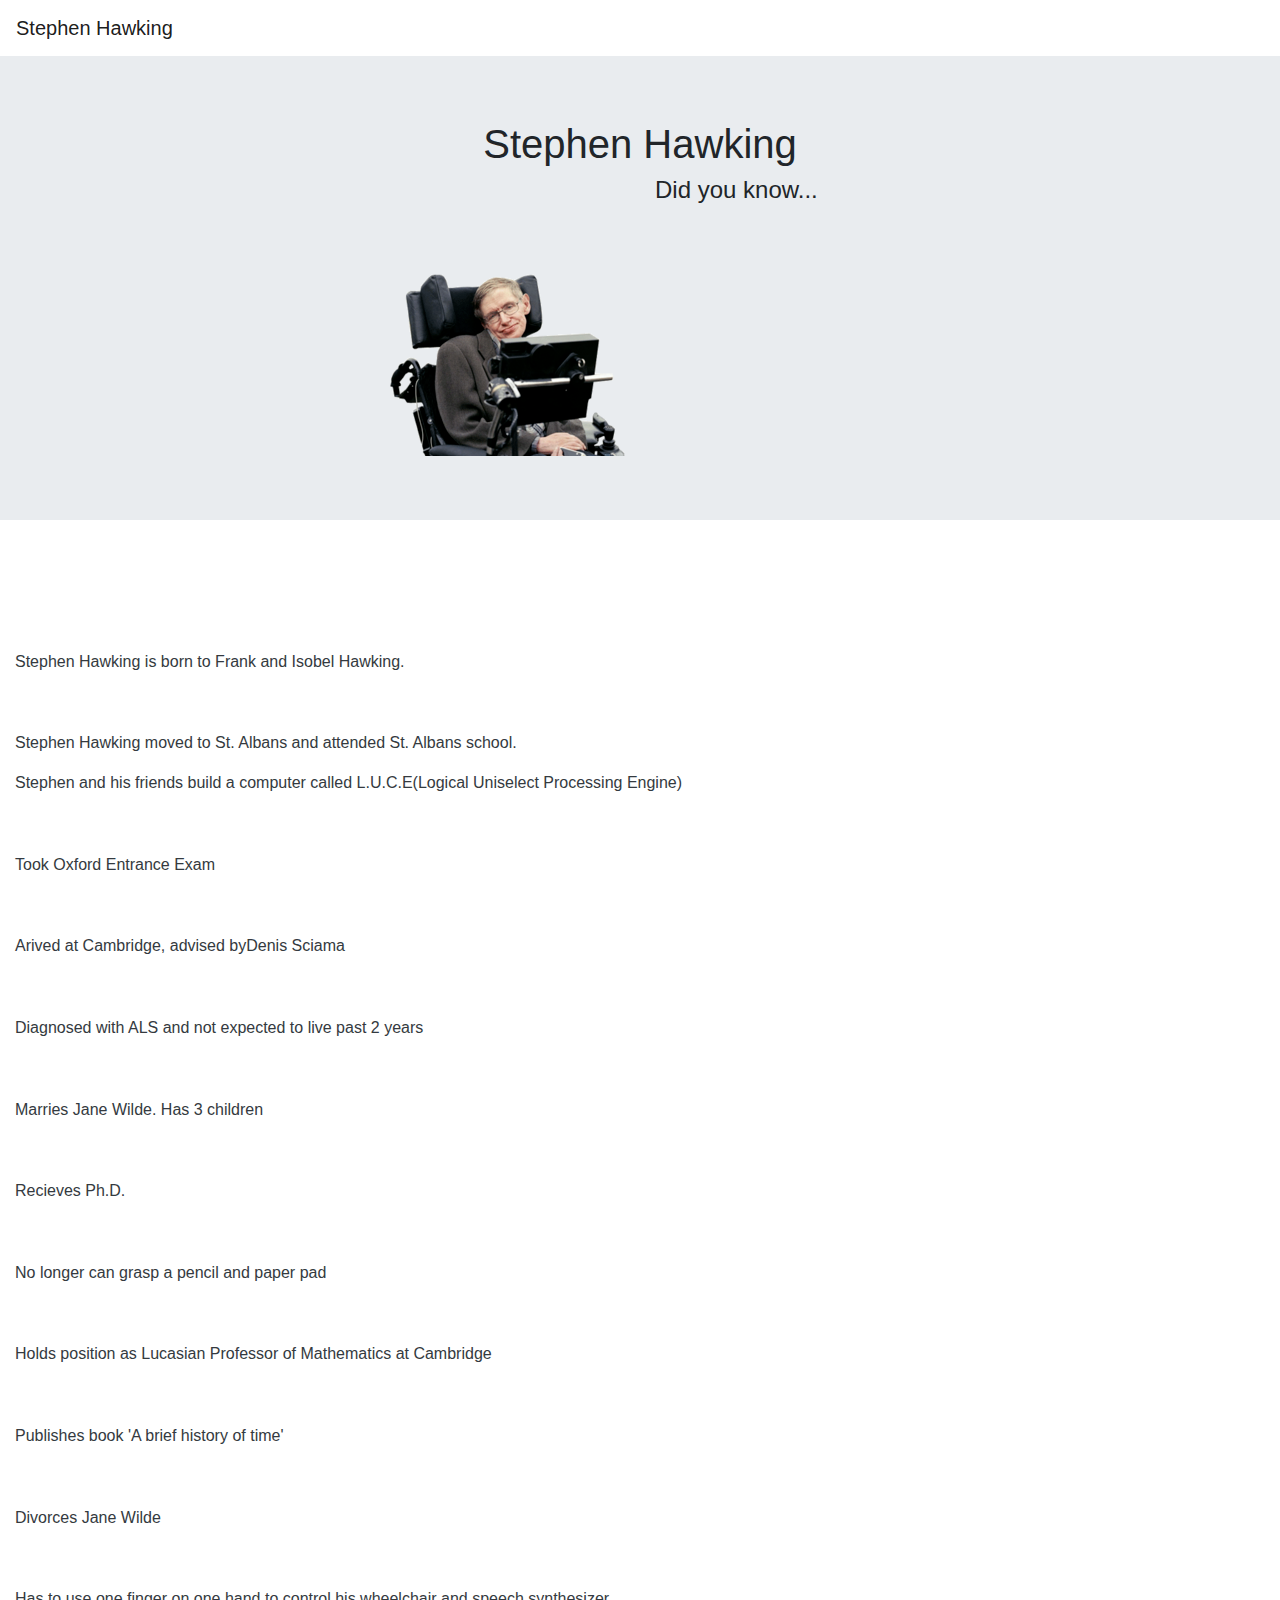
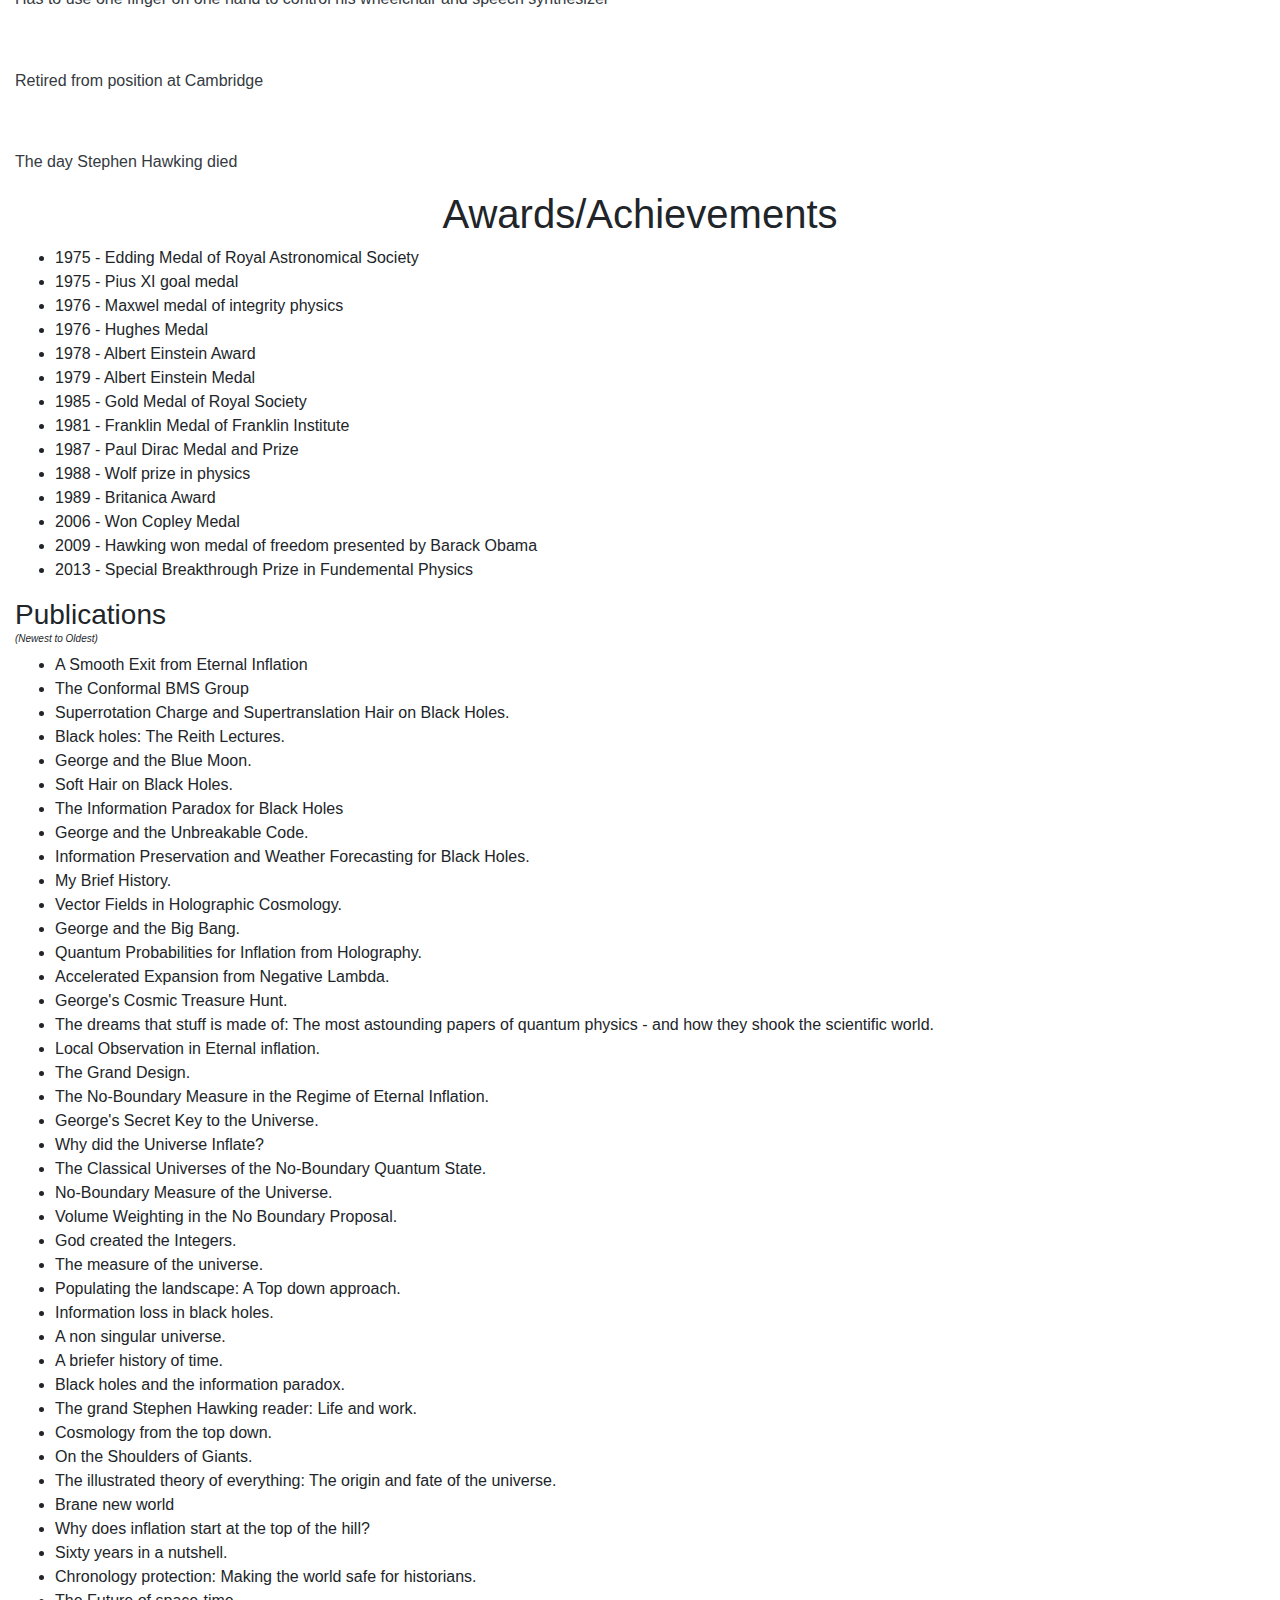
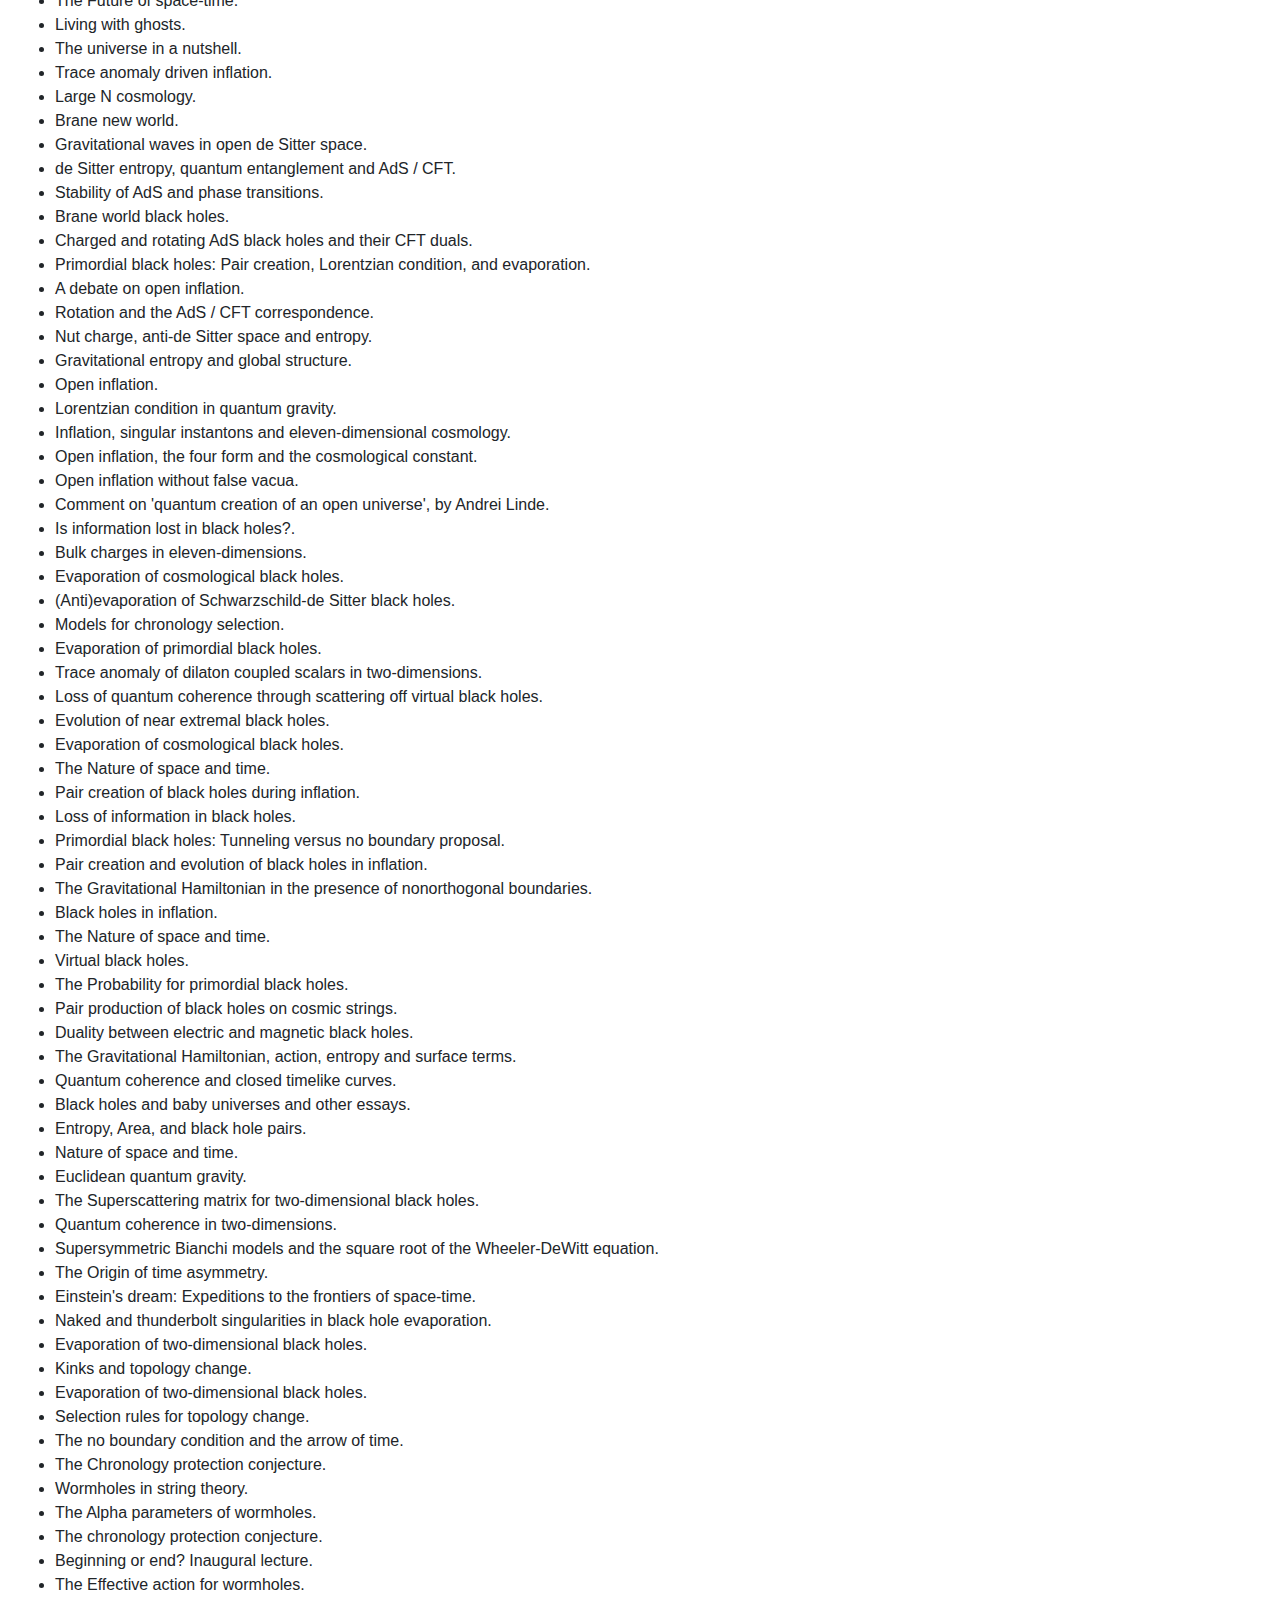
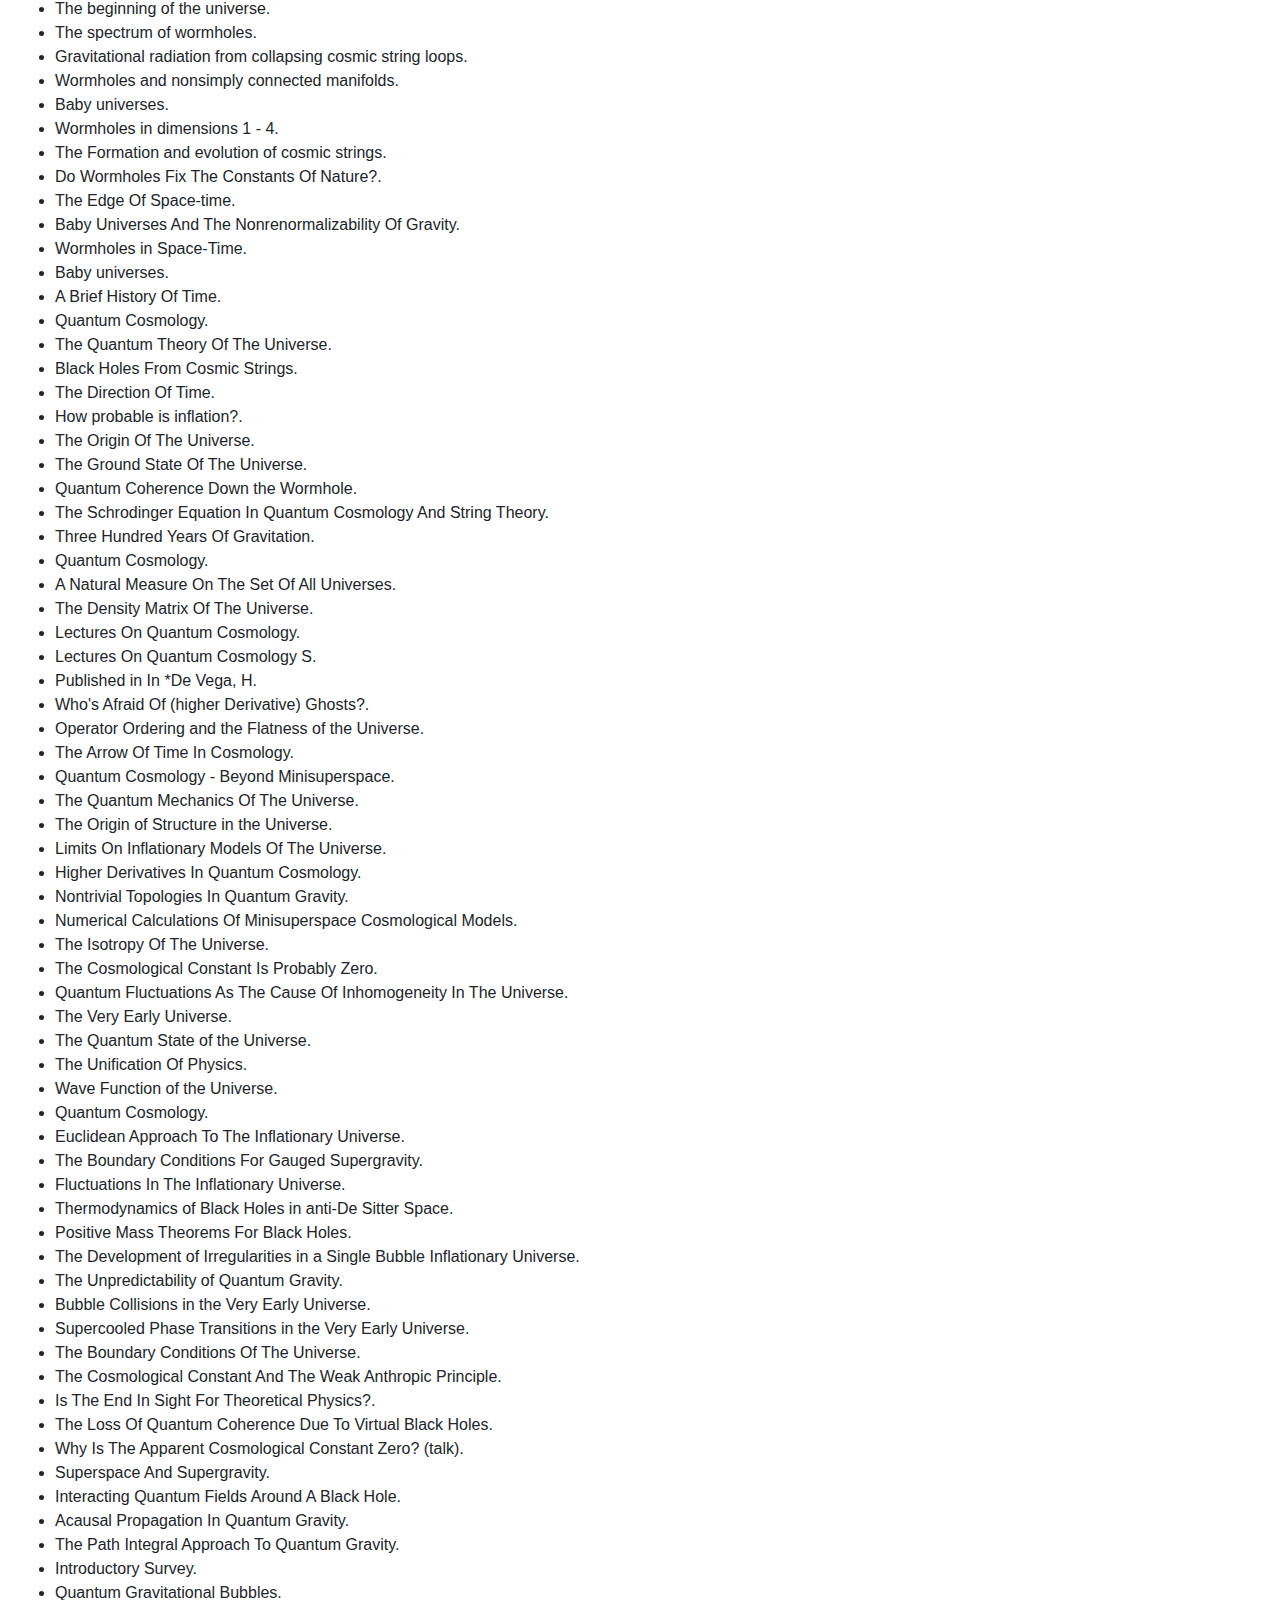
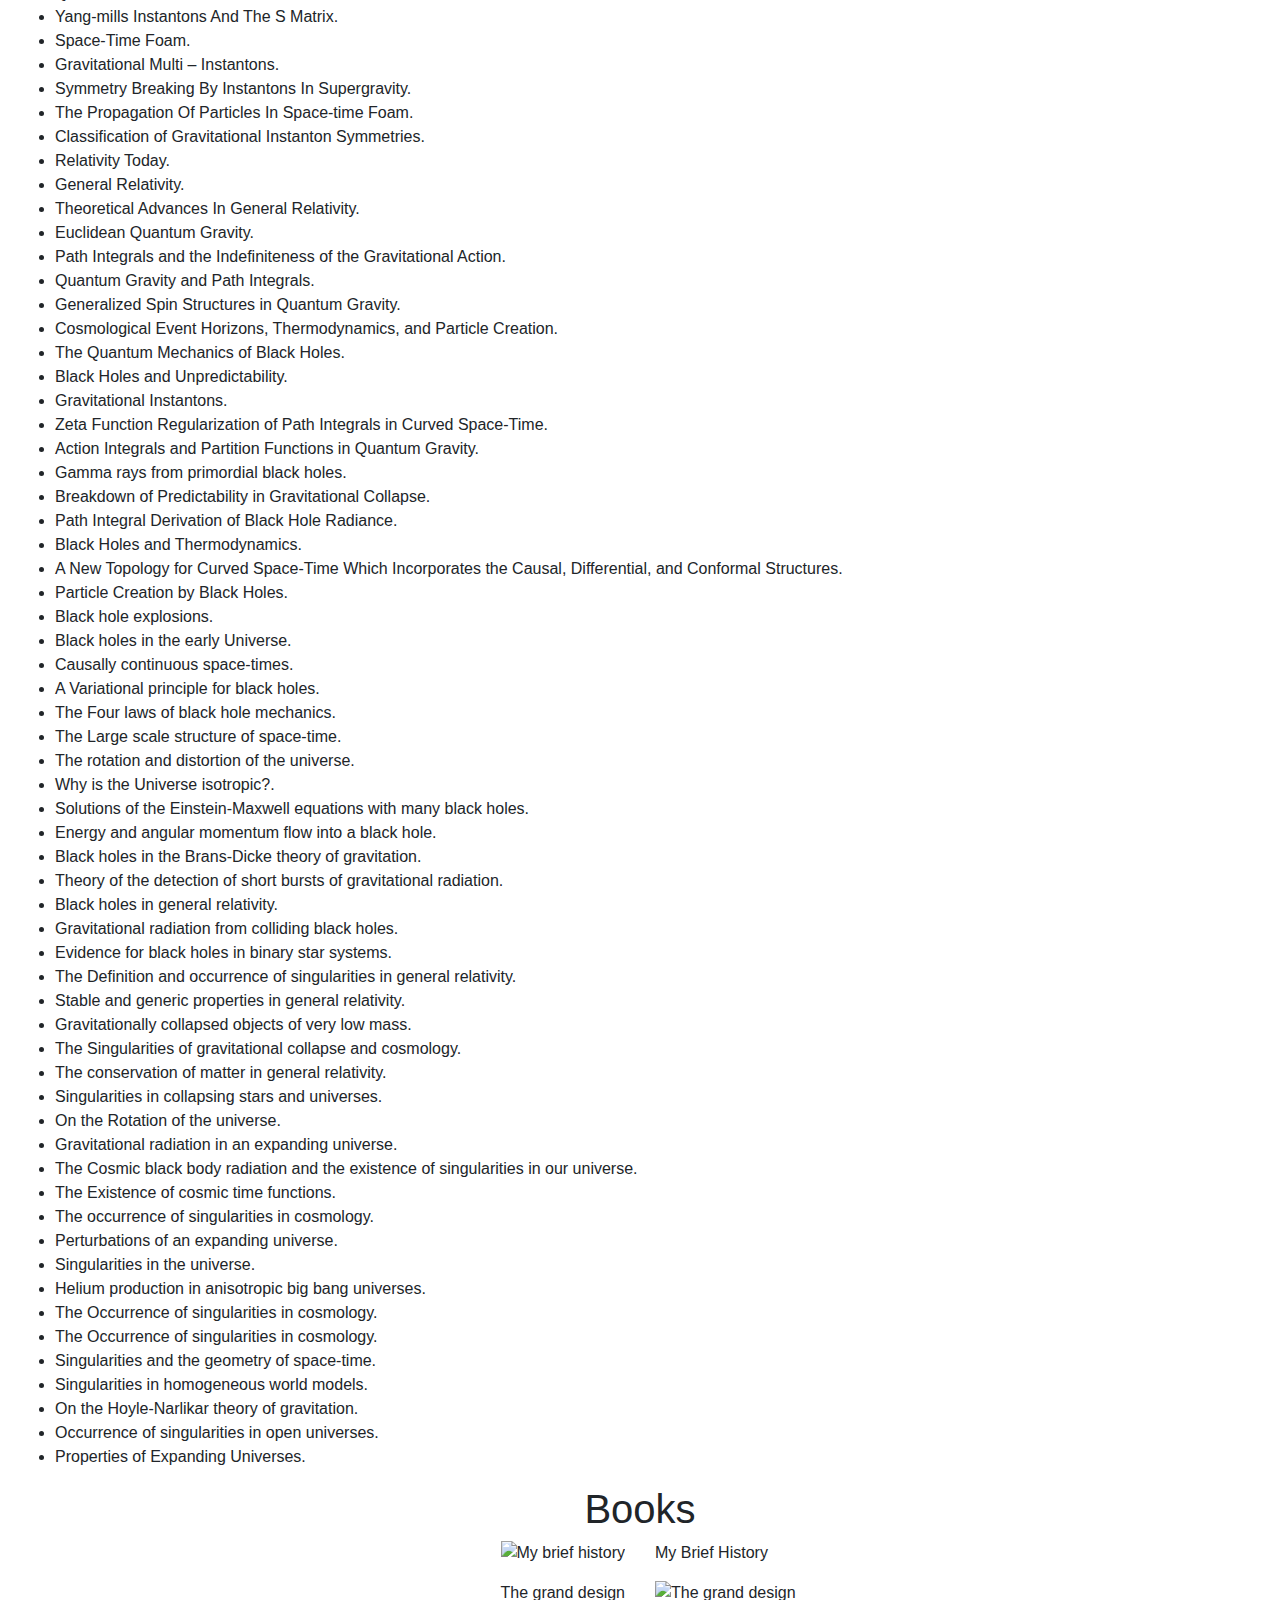
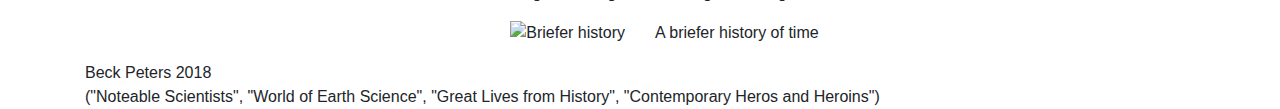
==== commit f95a0a43: "Update" ====
--- a/docs/index.html
+++ b/docs/index.html
@@ -12,6 +12,7 @@
     <link rel="stylesheet"
   href="https://cdn.jsdelivr.net/npm/animate.css@3.5.2/animate.min.css">
   <link href="https://fonts.googleapis.com/css?family=Lobster" rel="stylesheet">
+  <link href="/stylesheets/bootstrap.css" rel="stylesheet" />
   </head>
   <body>
     <nav class="navbar navbar-expand-lg navbar-light">
@@ -31,6 +32,7 @@
     <script src="https://code.jquery.com/jquery-3.2.1.slim.min.js" integrity="sha384-KJ3o2DKtIkvYIK3UENzmM7KCkRr/rE9/Qpg6aAZGJwFDMVNA/GpGFF93hXpG5KkN" crossorigin="anonymous"></script>
     <script src="https://cdnjs.cloudflare.com/ajax/libs/popper.js/1.12.9/umd/popper.min.js" integrity="sha384-ApNbgh9B+Y1QKtv3Rn7W3mgPxhU9K/ScQsAP7hUibX39j7fakFPskvXusvfa0b4Q" crossorigin="anonymous"></script>
     <script src="https://maxcdn.bootstrapcdn.com/bootstrap/4.0.0/js/bootstrap.min.js" integrity="sha384-JZR6Spejh4U02d8jOt6vLEHfe/JQGiRRSQQxSfFWpi1MquVdAyjUar5+76PVCmYl" crossorigin="anonymous"></script>
+    <script src="/javascripts/bootstrap.min.js"></script>
     <div class="jumbotron jumbotron-fluid page-background">
   <h1 class="text-center">Stephen Hawking</h1>
   <div class="row">
@@ -619,7 +621,9 @@
       <img src="/images/briefer_history.jpg" class="float-right" alt="Briefer history" />
     </div>
     <div class="col-lg-6">
-      A briefer history of time
+      <p>
+        A briefer history of time
+      </p>
     </div>
   </div>
 </div>
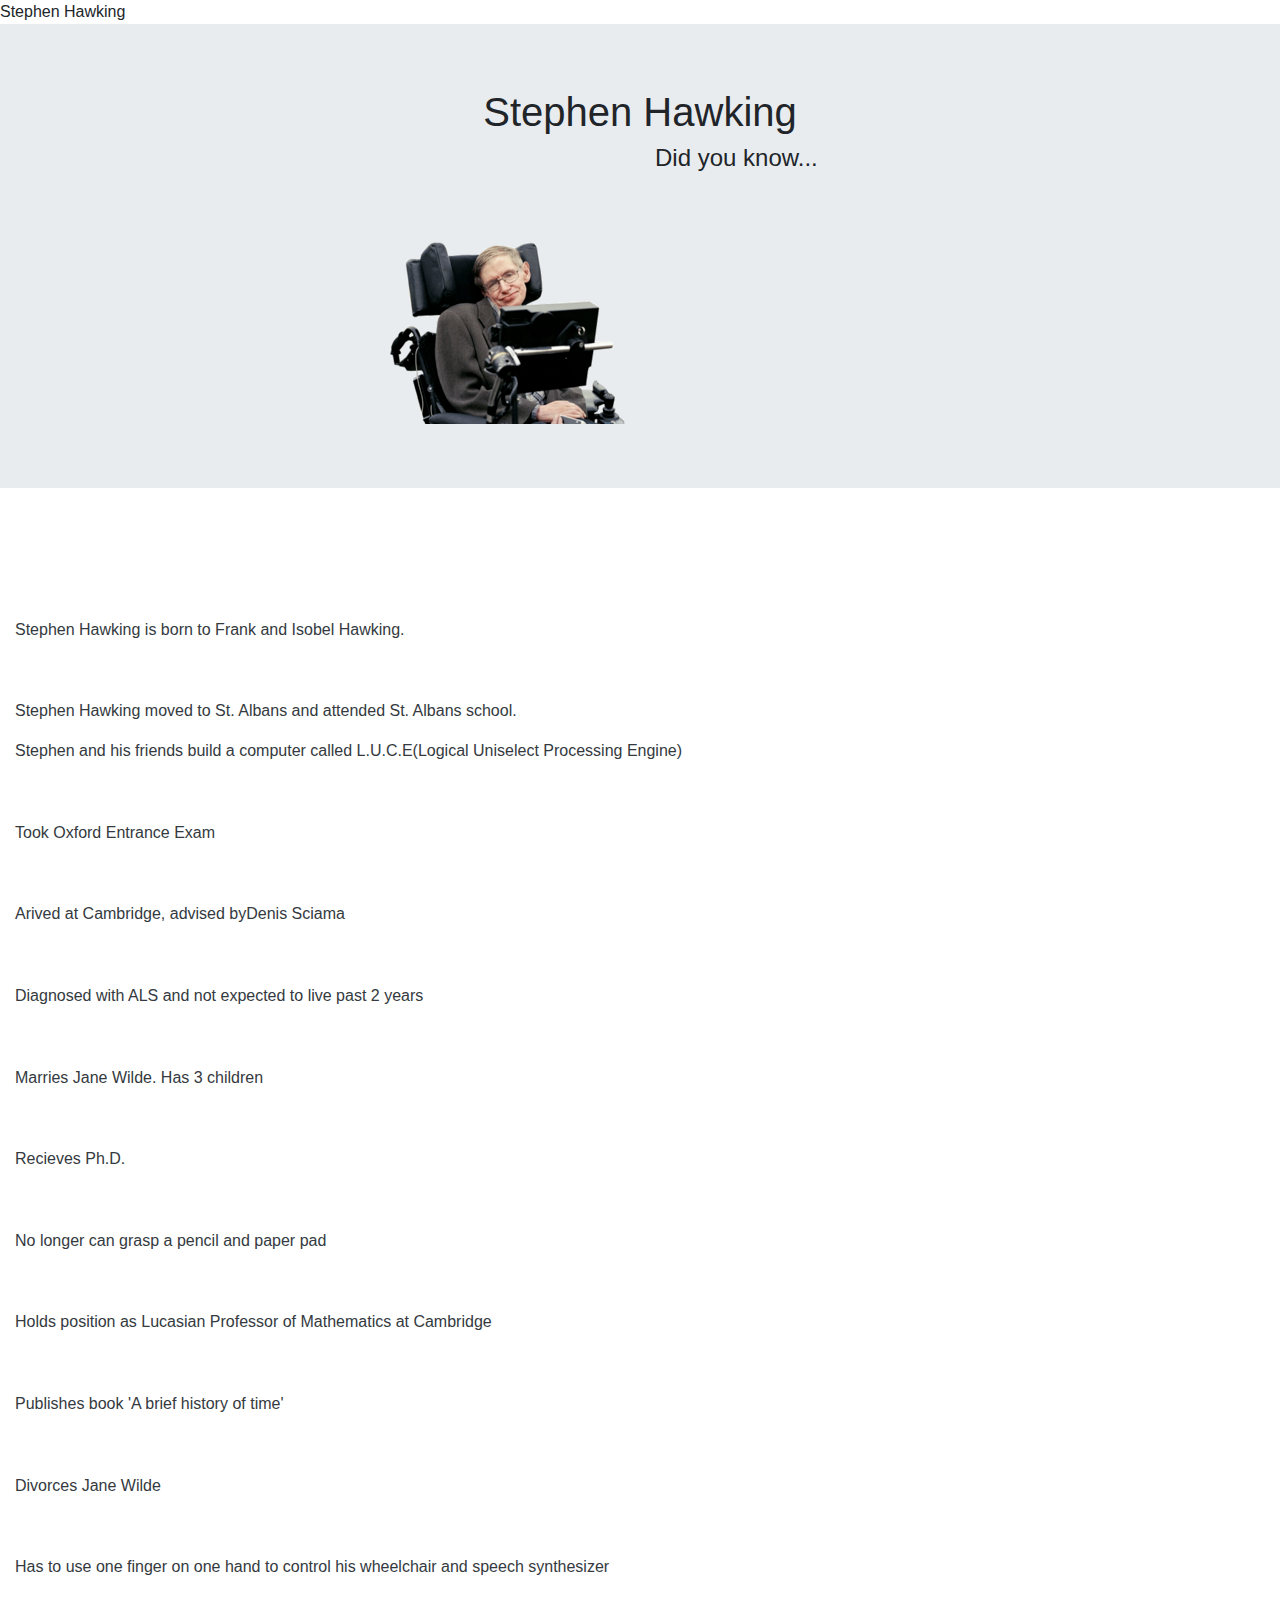
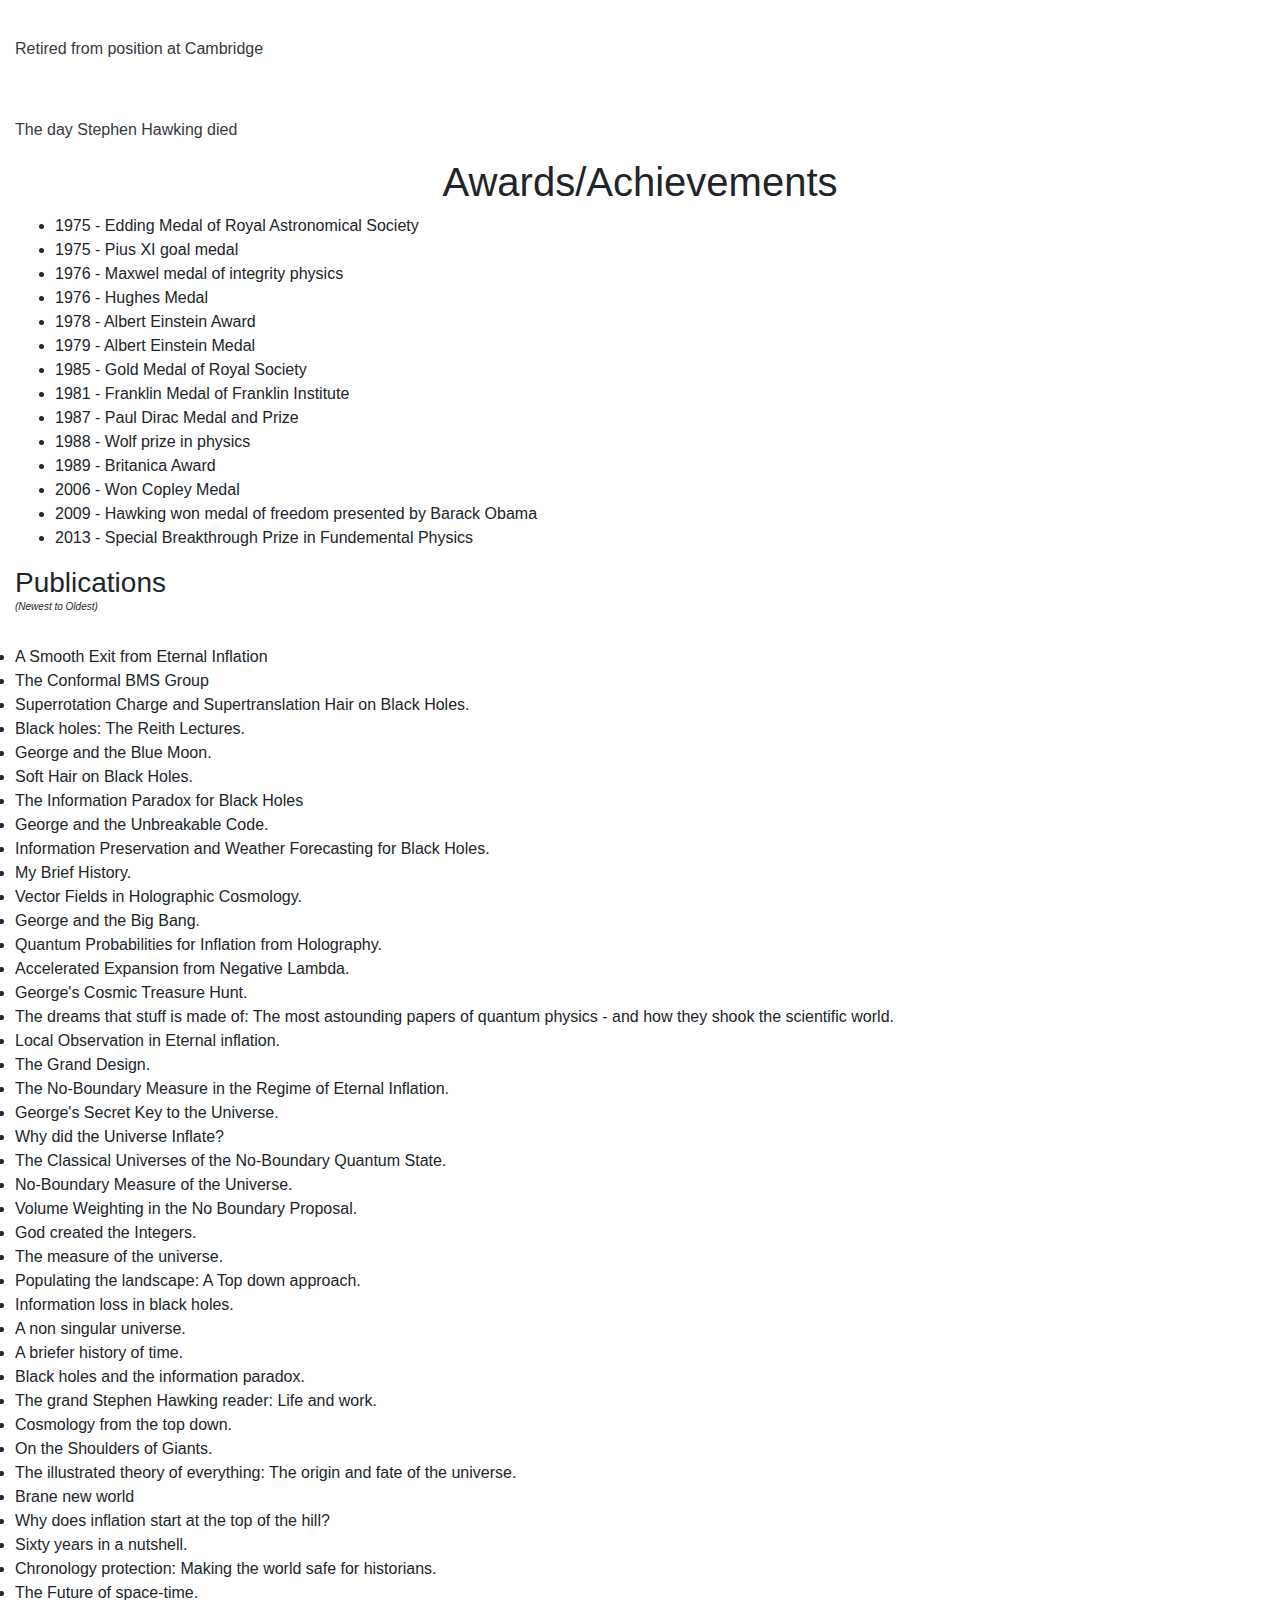
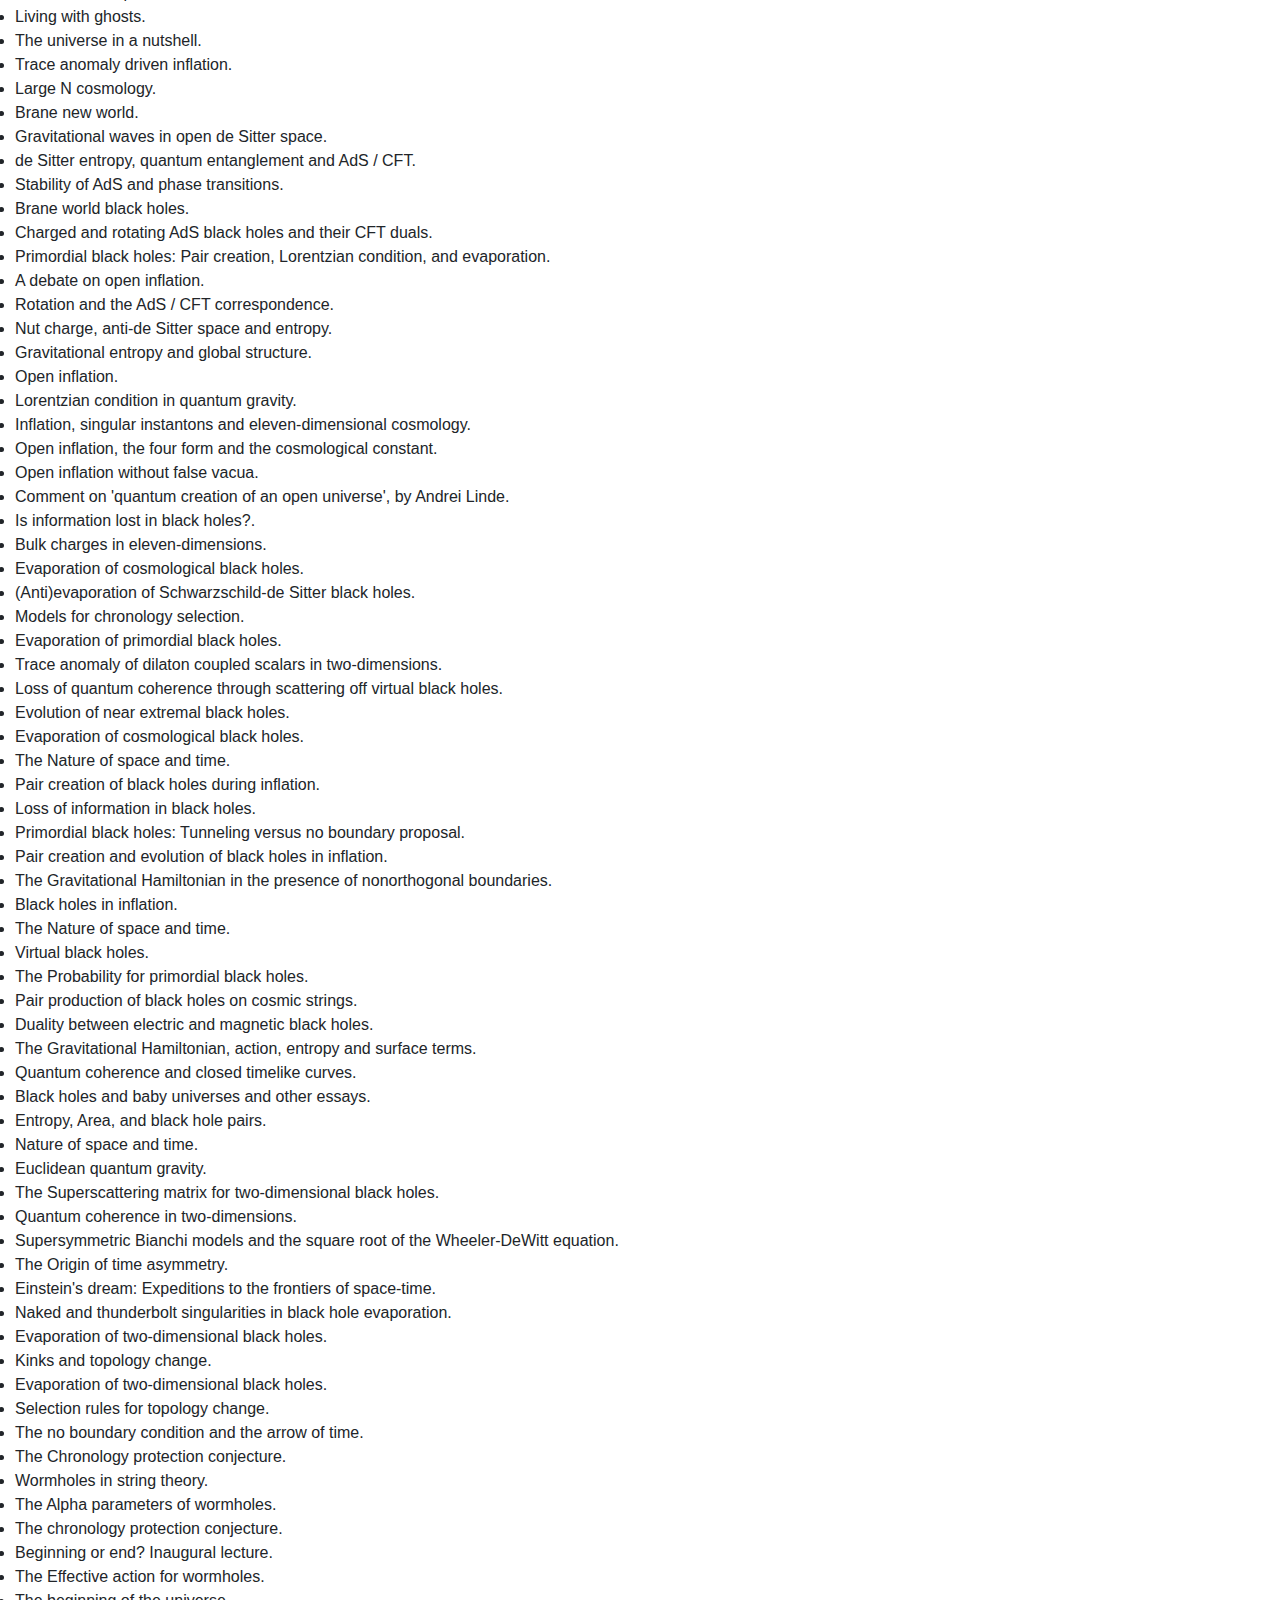
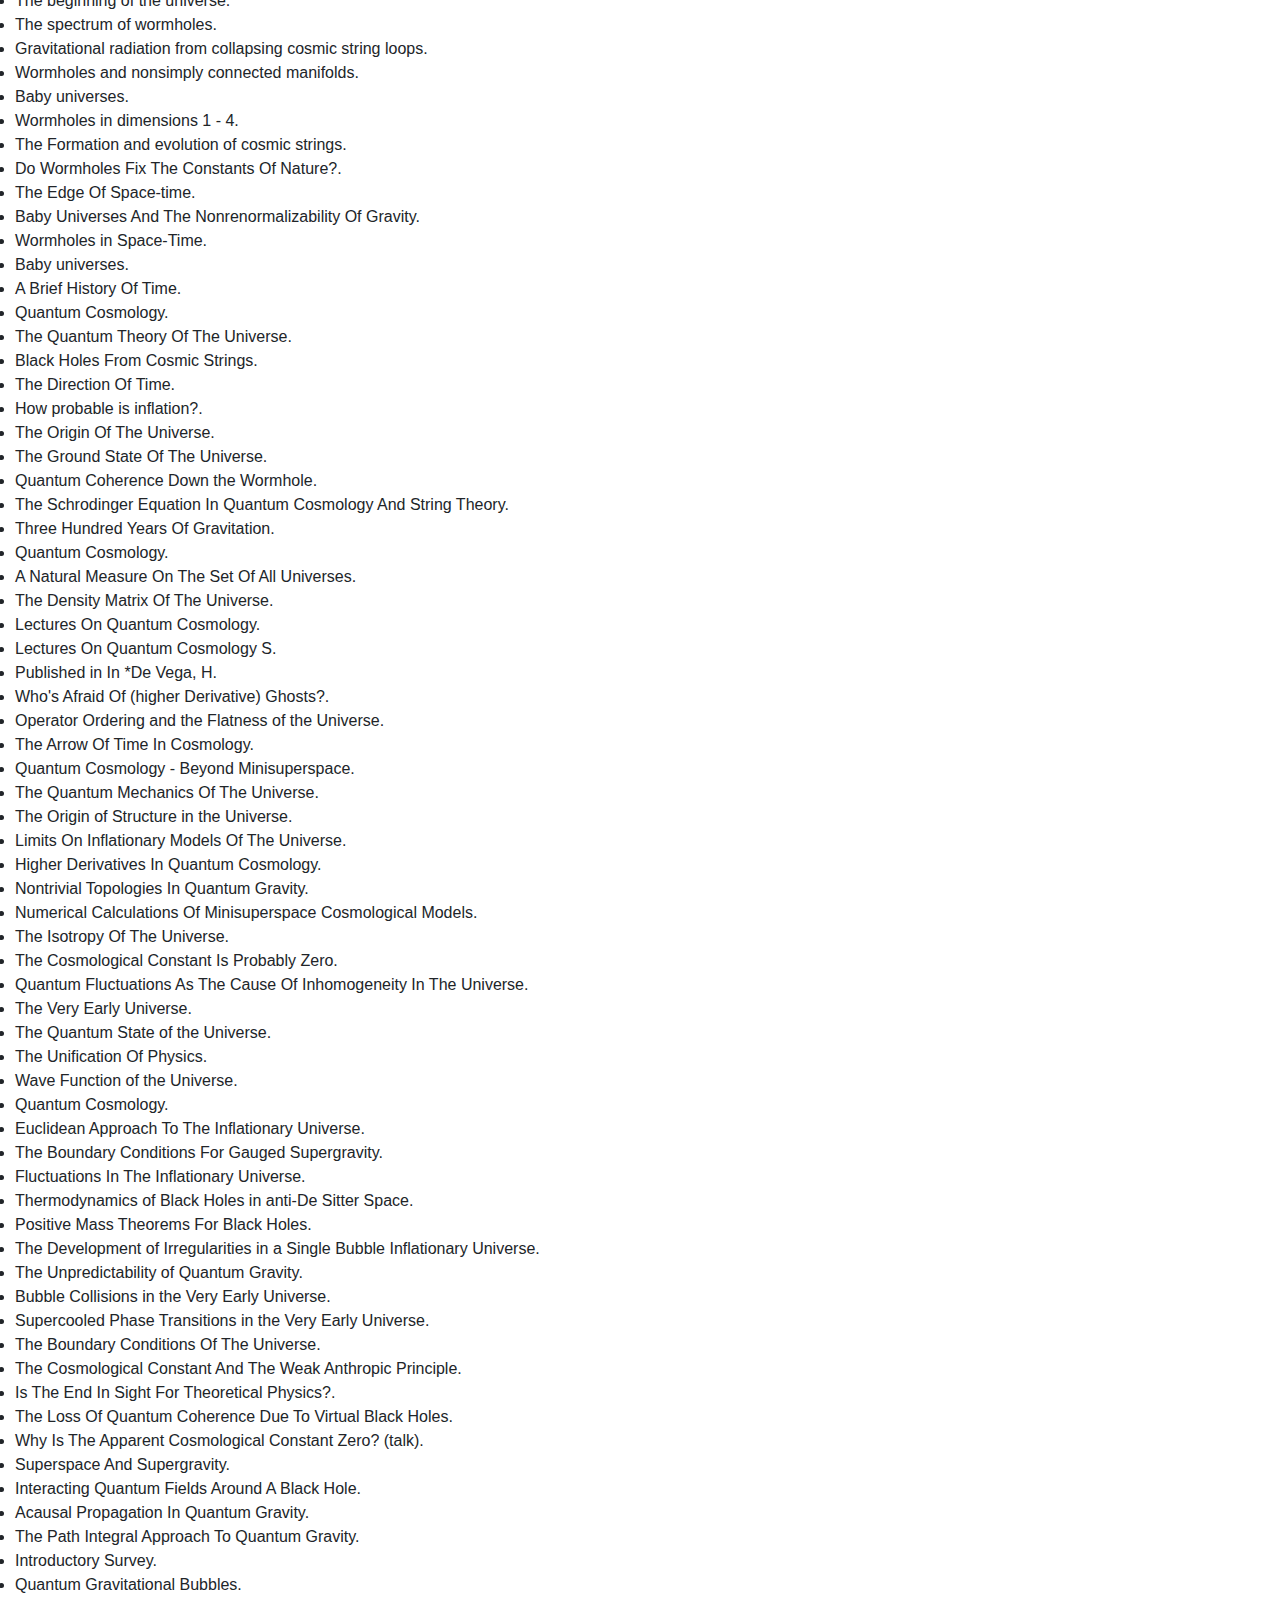
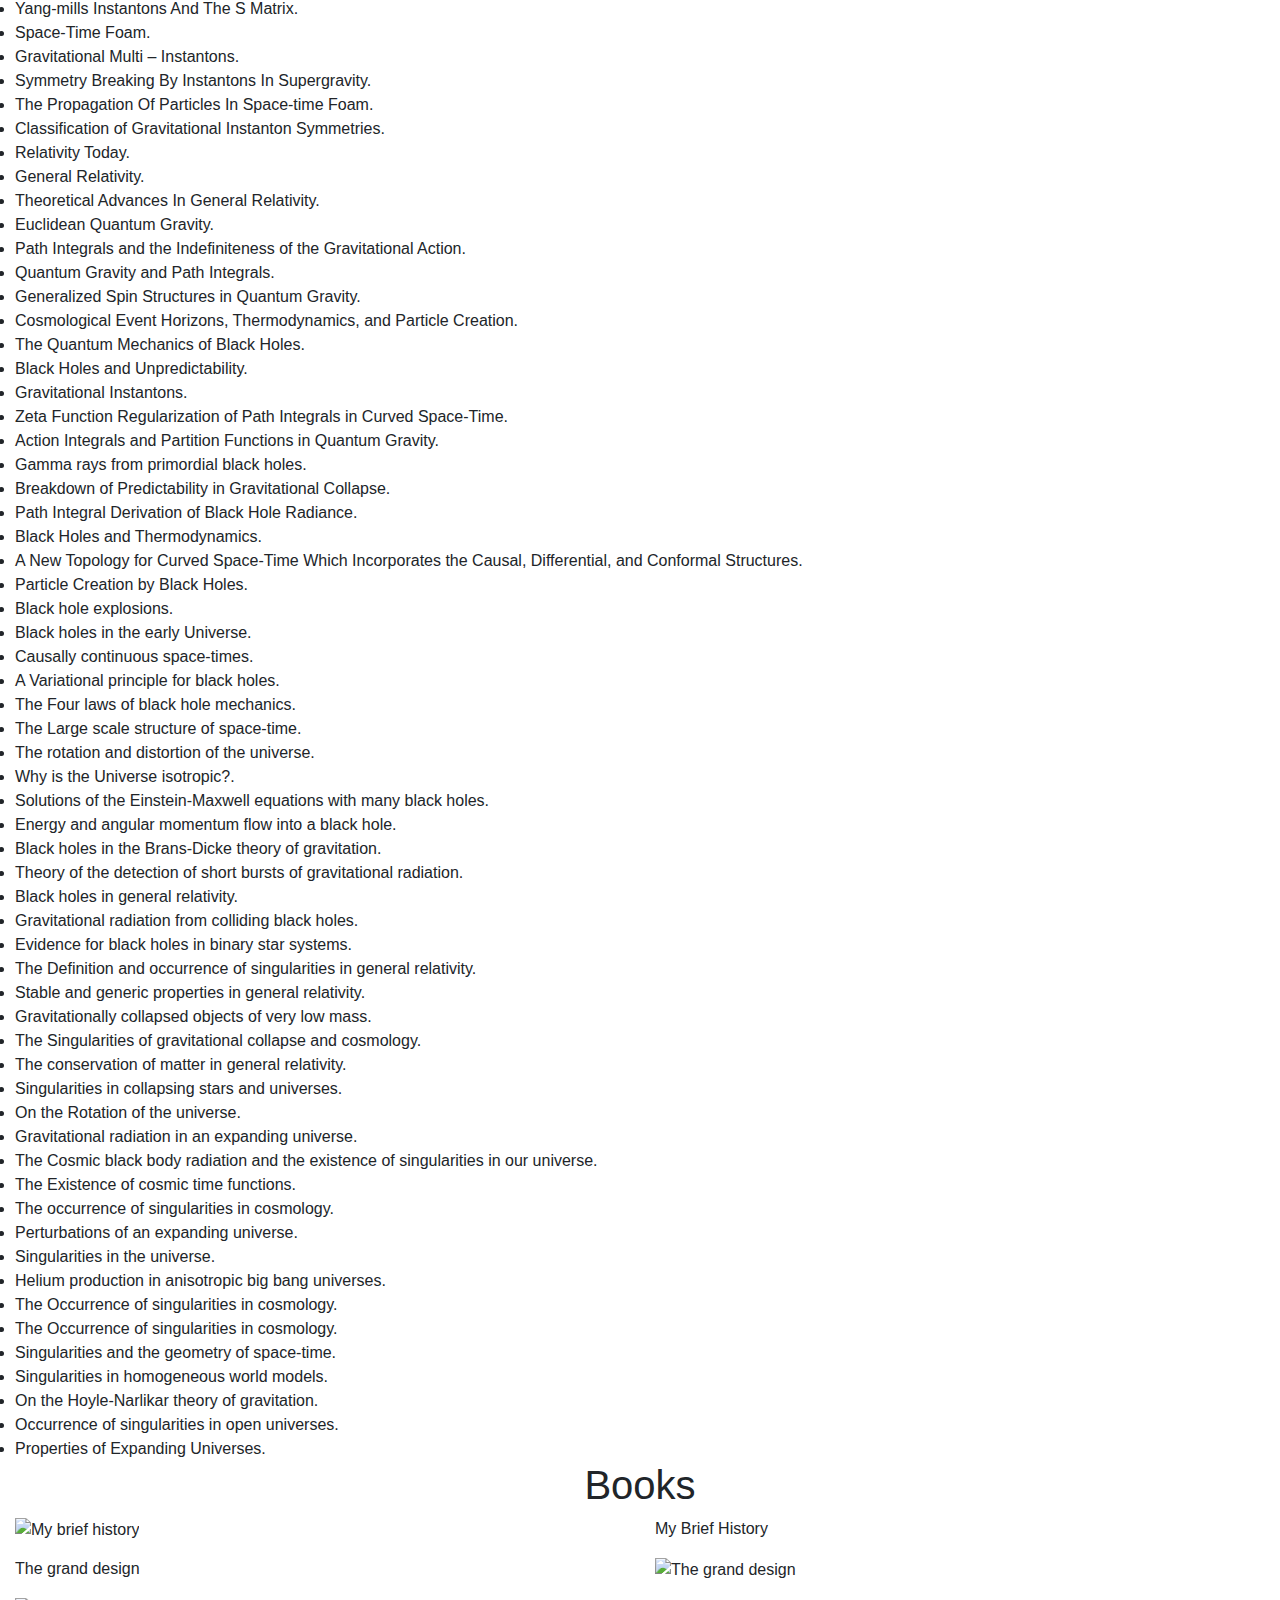
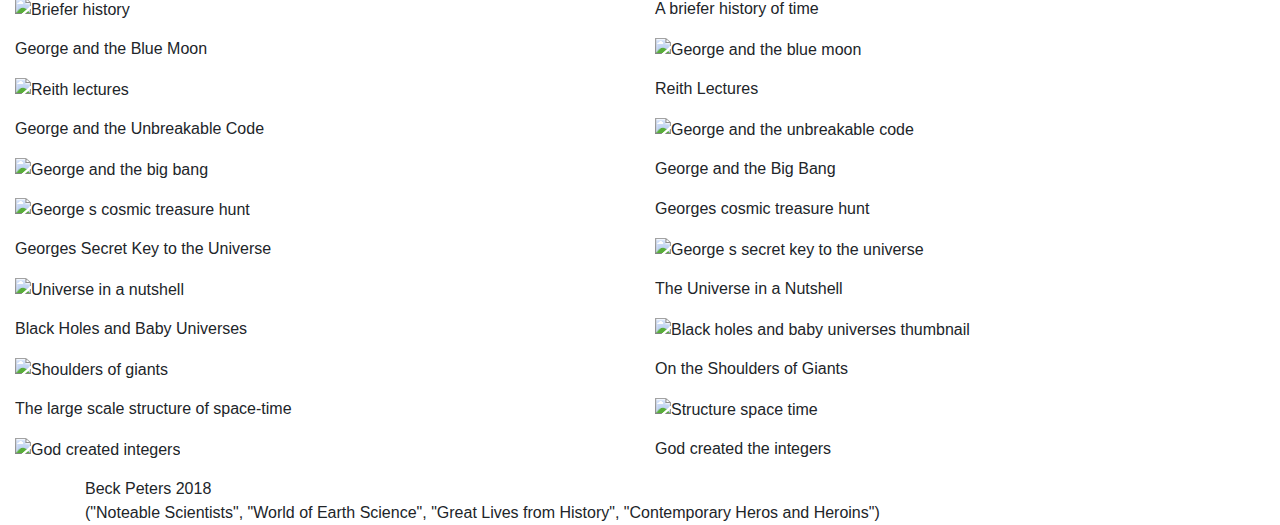
==== commit 1f9b2819: "Update" ====
--- a/docs/index.html
+++ b/docs/index.html
@@ -15,20 +15,23 @@
   <link href="/stylesheets/bootstrap.css" rel="stylesheet" />
   </head>
   <body>
-    <nav class="navbar navbar-expand-lg navbar-light">
+    <!-- <nav class="navbar navbar-expand-lg navbar-light">
       <a class="navbar-brand white-text" href="#">Stephen Hawking</a>
       <button class="navbar-toggler" type="button" data-toggle="collapse" data-target="#pageNavbar" aria-controls="pageNavbar" aria-expanded="false" aria-label="Toggle navigation">
         <span class="navbar-toggler-icon"></span>
       </button>
 
-      <!-- <div class="collapse navbar-collapse" id="pageNavbar">
+       <div class="collapse navbar-collapse" id="pageNavbar">
         <ul class="navbar-nav mr-auto">
           <li class="nav-item">
             <a class="nav-link" href="#">Home <span class="sr-only">(current)</span></a>
           </li>
         </ul>
-      </div> -->
-    </nav>
+      </div>
+    </nav> -->
+    <div class="page-title">
+      <span>Stephen Hawking</span>
+    </div>
     <script src="https://code.jquery.com/jquery-3.2.1.slim.min.js" integrity="sha384-KJ3o2DKtIkvYIK3UENzmM7KCkRr/rE9/Qpg6aAZGJwFDMVNA/GpGFF93hXpG5KkN" crossorigin="anonymous"></script>
     <script src="https://cdnjs.cloudflare.com/ajax/libs/popper.js/1.12.9/umd/popper.min.js" integrity="sha384-ApNbgh9B+Y1QKtv3Rn7W3mgPxhU9K/ScQsAP7hUibX39j7fakFPskvXusvfa0b4Q" crossorigin="anonymous"></script>
     <script src="https://maxcdn.bootstrapcdn.com/bootstrap/4.0.0/js/bootstrap.min.js" integrity="sha384-JZR6Spejh4U02d8jOt6vLEHfe/JQGiRRSQQxSfFWpi1MquVdAyjUar5+76PVCmYl" crossorigin="anonymous"></script>
@@ -259,7 +262,7 @@
 <div class="container-fluid publications">
   <h3 style="margin-bottom: 1px">Publications</h3>
   <h5 style="font-style: italic; font-size: 10px;">(Newest to Oldest)</h5>
-  <ul>
+  <ul style="display: inline;">
     <li>
       A Smooth Exit from Eternal Inflation
     </li>
@@ -594,38 +597,159 @@
     <li>Properties of Expanding Universes.</li>
   </ul>
 </div>
-<div class="container-fluid">
+<div class="container-fluid books">
   <h1 class="text-center">Books</h1>
   <div class="row">
     <div class="col-lg-6">
-      <img src="/images/my_brief_history.jpg" class="float-right" alt="My brief history" />
+      <img src="/images/my_brief_history.jpg" class="right-item" alt="My brief history" />
     </div>
     <div class='col-lg-6'>
-      <p>
+      <p class="left-item">
         My Brief History
       </p>
     </div>
   </div>
   <div class="row">
     <div class="col-lg-6">
-      <p class="float-right">
+      <p class="right-item">
         The grand design
       </p>
     </div>
     <div class="col-lg-6">
-      <img src="/images/the_grand_design.gif" class="float-left" alt="The grand design" />
+      <img src="/images/the_grand_design.gif" class="left-item" alt="The grand design" />
     </div>
   </div>
   <div class="row">
     <div class="col-lg-6">
-      <img src="/images/briefer_history.jpg" class="float-right" alt="Briefer history" />
+      <img src="/images/briefer_history.jpg" class="right-item" alt="Briefer history" />
     </div>
     <div class="col-lg-6">
-      <p>
+      <p class="left-item">
         A briefer history of time
       </p>
     </div>
   </div>
+  <div class="row">
+  <div class="col-lg-6">
+    <p class="right-item">
+      George and the Blue Moon
+    </p>
+  </div>
+  <div class="col-lg-6">
+    <img src="/images/george-and-the-blue-moon.jpg" class="left-item" alt="George and the blue moon" />
+  </div>
+</div>
+
+  <div class="row">
+  <div class="col-lg-6">
+    <img src="/images/reith_lectures.jpg" class="right-item" alt="Reith lectures" />
+  </div>
+  <div class="col-lg-6">
+    <p class="left-item">
+      Reith Lectures
+    </p>
+  </div>
+</div>
+
+  <div class="row">
+  <div class="col-lg-6">
+    <p class="right-item">
+      George and the Unbreakable Code
+    </p>
+  </div>
+  <div class="col-lg-6">
+    <img src="/images/george-and-the-unbreakable-code.jpg" class="left-item" alt="George and the unbreakable code" />
+  </div>
+</div>
+
+  <div class="row">
+  <div class="col-lg-6">
+    <img src="/images/george-and-the-big-bang.jpg" class="right-item" alt="George and the big bang" />
+  </div>
+  <div class="col-lg-6">
+    <p class="left-item">
+      George and the Big Bang
+    </p>
+  </div>
+</div>
+
+  <div class="row">
+  <div class="col-lg-6">
+    <img src="/images/george-s-cosmic-treasure-hunt.jpg" class="right-item" alt="George s cosmic treasure hunt" />
+  </div>
+  <div class="col-lg-6">
+    <p class="left-item">
+      Georges cosmic treasure hunt
+    </p>
+  </div>
+</div>
+
+  <div class="row">
+  <div class="col-lg-6">
+    <p class="right-item">
+      Georges Secret Key to the Universe
+    </p>
+  </div>
+  <div class="col-lg-6">
+    <img src="/images/george-s-secret-key-to-the-universe.jpg" class="left-item" alt="George s secret key to the universe" />
+  </div>
+</div>
+
+  <div class="row">
+  <div class="col-lg-6">
+    <img src="/images/universe-in-a-nutshell.gif" class="right-item" alt="Universe in a nutshell" />
+  </div>
+  <div class="col-lg-6">
+    <p class="left-item">
+      The Universe in a Nutshell
+    </p>
+  </div>
+</div>
+
+  <div class="row">
+  <div class="col-lg-6">
+    <p class="right-item">
+      Black Holes and Baby Universes
+    </p>
+  </div>
+  <div class="col-lg-6">
+    <img src="/images/black-holes-and-baby-universes-thumbnail.jpg" class="left-item" alt="Black holes and baby universes thumbnail" />
+  </div>
+</div>
+
+  <div class="row">
+  <div class="col-lg-6">
+    <img src="/images/shoulders-of-giants.jpg" class="right-item" alt="Shoulders of giants" />
+  </div>
+  <div class="col-lg-6">
+    <p class="left-item">
+      On the Shoulders of Giants
+    </p>
+  </div>
+</div>
+
+  <div class="row">
+  <div class="col-lg-6">
+    <p class="right-item">
+      The large scale structure of space-time
+    </p>
+  </div>
+  <div class="col-lg-6">
+    <img src="/images/structure-space-time.jpg" class="left-item" alt="Structure space time" />
+  </div>
+</div>
+
+  <div class="row">
+  <div class="col-lg-6">
+    <img src="/images/god-created-integers.png" class="right-item" alt="God created integers" />
+  </div>
+  <div class="col-lg-6">
+    <p class="left-item">
+      God created the integers
+    </p>
+  </div>
+</div>
+
 </div>
 <script src="/javascripts/home.js"></script>
 
